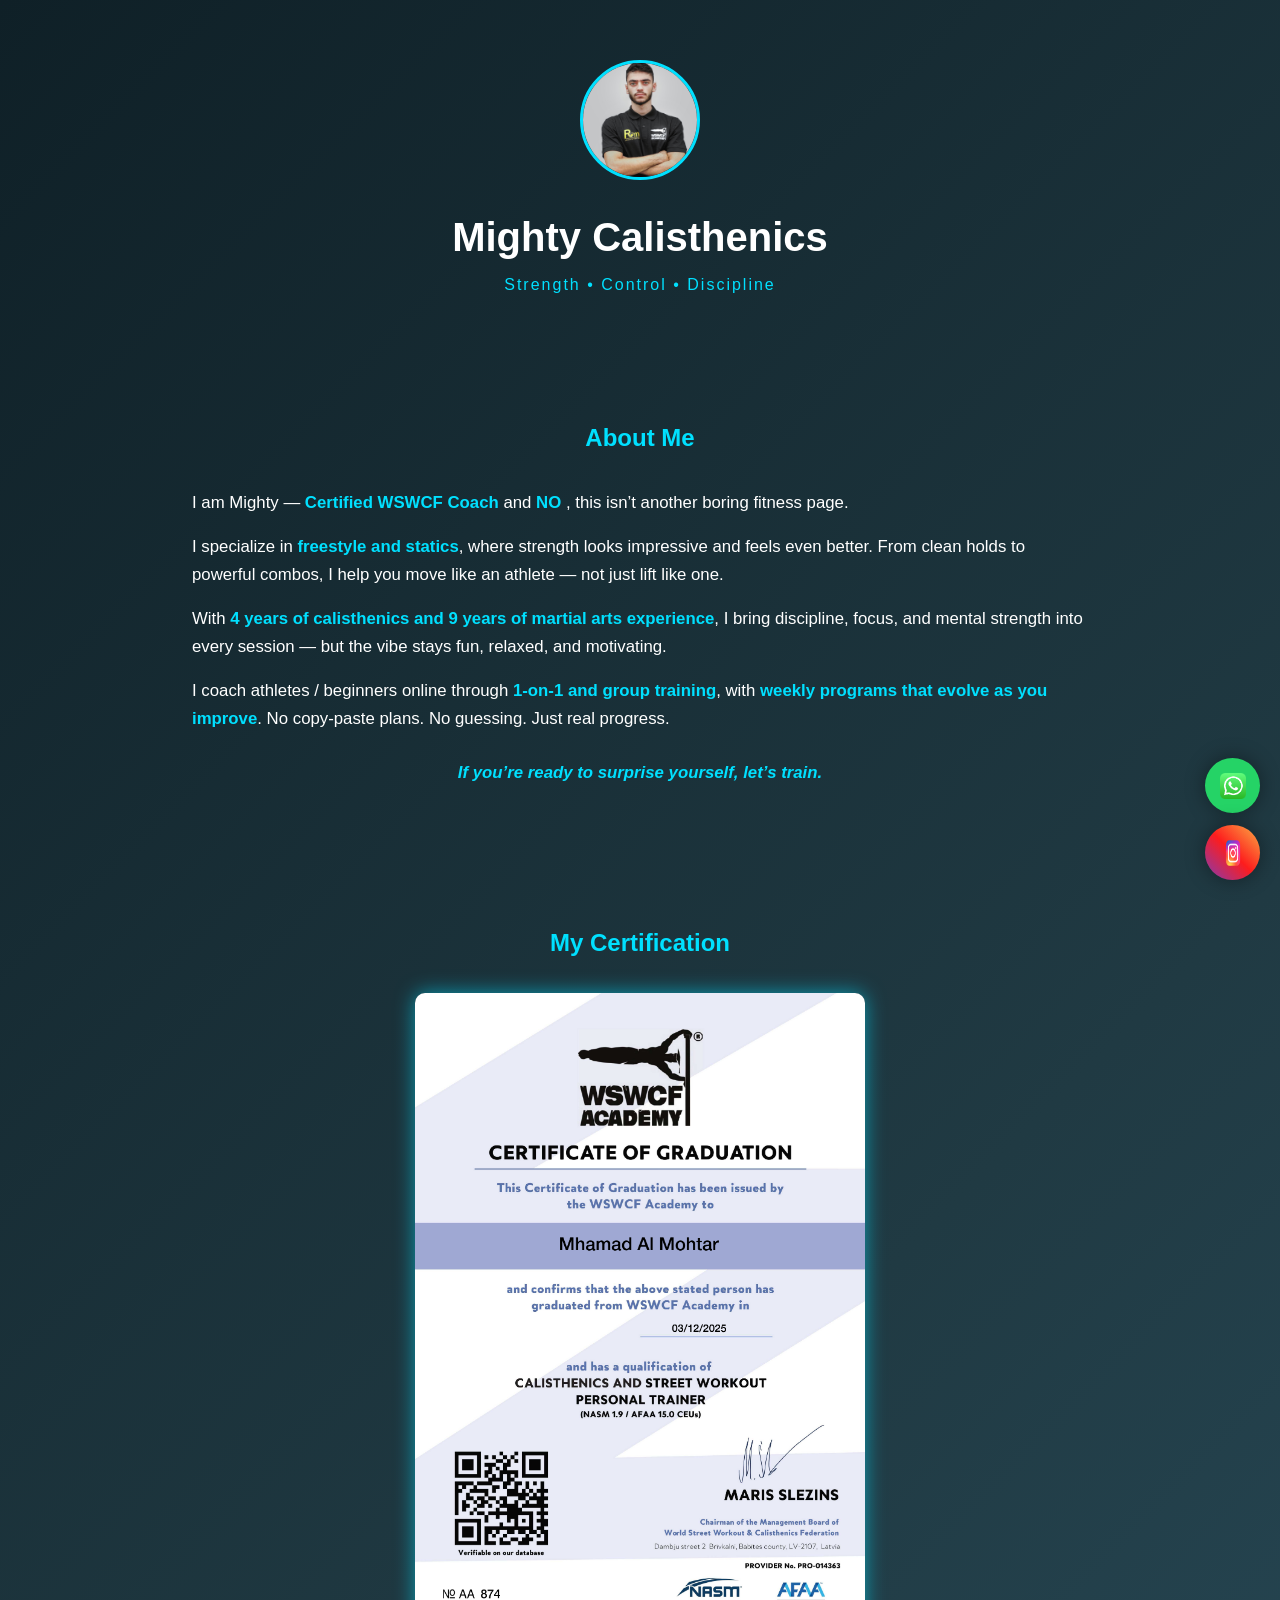
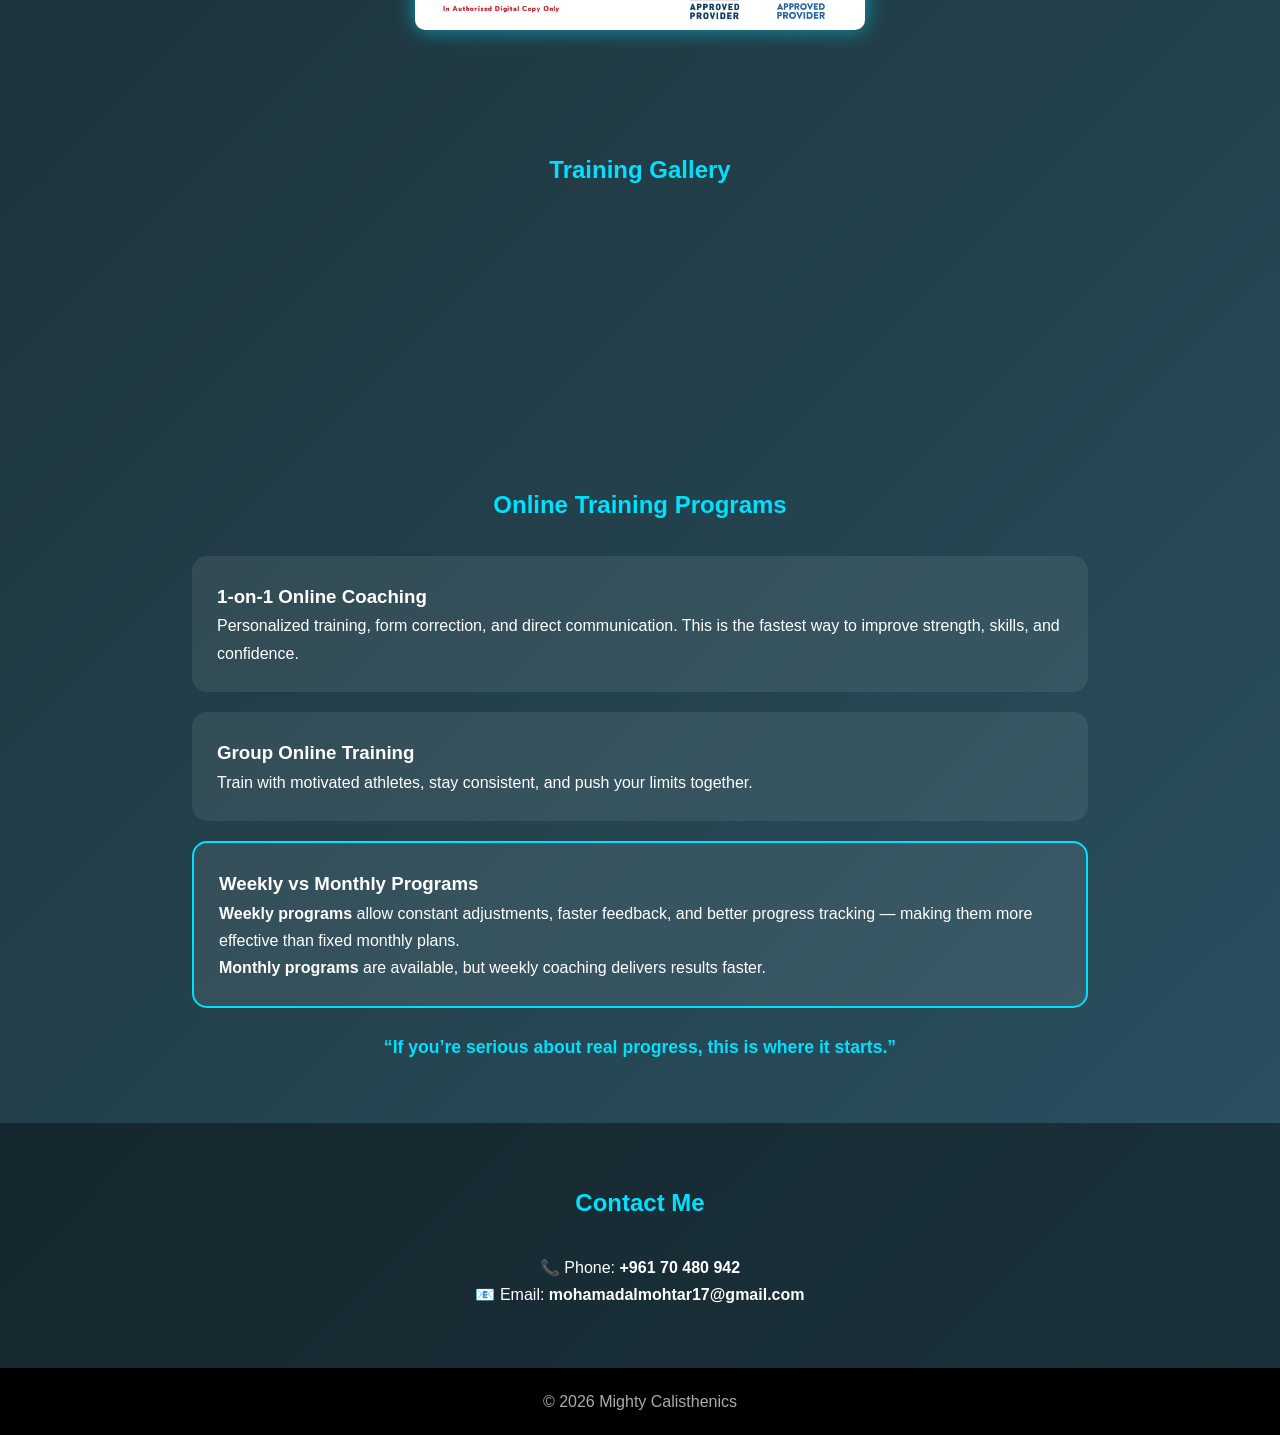
==== index.html @ 6923935c "Add files via upload" ====
<!DOCTYPE html>
<html lang="en">
<head>
    <meta charset="UTF-8">
    <title>Mighty Calisthenics Athlete & Coach</title>
    <link rel="stylesheet" href="style.css">
    <!-- Google Analytics -->
<script async src="https://www.googletagmanager.com/gtag/js?id=G-XXXXXXX"></script>
<script>
  window.dataLayer = window.dataLayer || [];
  function gtag(){dataLayer.push(arguments);}
  gtag('js', new Date());
  gtag('config', 'G-XXXXXXX');
</script>
</head>
<body>
<!-- Floating Social Icons -->
<div class="social-float">
    <a href="https://wa.me/96170480942?text=Hi%20Mighty,%20I%20want%20to%20start%20training%20with%20you"
       target="_blank" class="social-icon whatsapp" aria-label="WhatsApp">
        <img src="Whatsapp-logo.png" alt="WhatsApp">
    </a>

    <a href="https://instagram.com/mighty_calis"
       target="_blank" class="social-icon instagram" aria-label="Instagram">
        <img src="Instagram-logo.png" alt="Instagram">
    </a>
</div>

<header class="hero">
    <img src="WSWCF-Photo.jpeg" alt="Mighty" class="profile-img">
    <h1>Mighty Calisthenics</h1>
    <p>Strength • Control • Discipline</p>
</header>

<section class="about">
    <h2>About Me</h2>
    <p>
        I am Mighty — <strong> Certified WSWCF Coach </strong> and <strong> NO </strong>, this isn’t another boring fitness page.
    </p>

    <p>
        I specialize in <strong>freestyle and statics</strong>, where strength looks impressive
        and feels even better. From clean holds to powerful combos, I help you move like
        an athlete — not just lift like one.
    </p>

    <p>
        With <strong>4 years of calisthenics and 9 years of martial arts experience</strong>, I bring discipline, focus,
        and mental strength into every session — but the vibe stays fun, relaxed,
        and motivating.
    </p>

    <p>
        I coach athletes / beginners online through <strong>1-on-1 and group training</strong>,
        with <strong>weekly programs that evolve as you improve</strong>.
        No copy-paste plans. No guessing. Just real progress.
    </p>

    <p class="quote">
        If you’re ready to surprise yourself, let’s train.
    </p>
</section>


<section class="certificate">
    <h2>My Certification</h2>
    <img src="WSWCF-DIPLOMA.png" alt="WSWCF Certificate">
</section>

<section class="gallery">
    <h2>Training Gallery</h2>
    <div class="gallery-grid">
        <video autoplay loop muted playsinline class="gif-video">
    <source src="Human-Flaggif.mp4" type="video/mp4">
</video>

        <video autoplay loop muted playsinline class="gif-video">
    <source src="Kids-traninggif.mp4" type="video/mp4">
</video>

       <video autoplay loop muted playsinline class="gif-video">
    <source src="Shrimp-540gif.mp4" type="video/mp4">
</video>

    </div>
</section>

<section class="training">
    <h2>Online Training Programs</h2>

    <div class="training-box">
        <h3>1-on-1 Online Coaching</h3>
        <p>
            Personalized training, form correction, and direct communication.
            This is the fastest way to improve strength, skills, and confidence.
        </p>
    </div>

    <div class="training-box">
        <h3>Group Online Training</h3>
        <p>
            Train with motivated athletes, stay consistent, and push your limits together.
        </p>
    </div>

    <div class="training-box highlight">
        <h3>Weekly vs Monthly Programs</h3>
        <p>
            <strong>Weekly programs</strong> allow constant adjustments, faster feedback,
            and better progress tracking — making them more effective than fixed monthly plans.
        </p>
        <p>
           <strong>Monthly programs</strong> are available, but weekly coaching delivers results faster.
        </p>
    </div>

    <p class="cta">
        “If you’re serious about real progress, this is where it starts.”
    </p>
</section>

<section class="contact">
    <h2>Contact Me</h2>
    <p>📞 Phone: <strong>+961 70 480 942</strong></p>
    <p>📧 Email: <strong>mohamadalmohtar17@gmail.com</strong></p>
</section>

<footer>
    <p>© 2026 Mighty Calisthenics</p>
</footer>

</body>
</html>
---- style.css ----
* {
    margin: 0;
    padding: 0;
    box-sizing: border-box;
    font-family: 'Segoe UI', sans-serif;
}

body {
    background: linear-gradient(135deg, #0f2027, #203a43, #2c5364);
    color: white;
    line-height: 1.7;
}

/* HERO */
.hero {
    text-align: center;
    padding: 60px 20px;
    animation: fadeDown 1.2s ease;
}
.main-cta {
    display: inline-block;
    margin-top: 20px;
    padding: 14px 30px;
    background: #00e0ff;
    color: #000;
    font-weight: bold;
    border-radius: 40px;
    text-decoration: none;
    animation: pulse 2s infinite;
}

@keyframes pulse {
    0% { box-shadow: 0 0 0 0 rgba(0,224,255,0.7); }
    70% { box-shadow: 0 0 0 20px rgba(0,224,255,0); }
    100% { box-shadow: 0 0 0 0 rgba(0,224,255,0); }
}

.profile-img {
    width: 120px;
    height: 120px;
    border-radius: 50%;
    border: 3px solid #00e0ff;
    margin-bottom: 15px;
}

.hero h1 {
    font-size: 2.5rem;
}

.hero p {
    color: #00e0ff;
    letter-spacing: 2px;
}
/* Floating Social Icons */
.social-float {
    position: fixed;
    bottom: 20px;
    right: 20px;
    display: flex;
    flex-direction: column;
    gap: 12px;
    z-index: 999;
}

.social-icon {
    width: 55px;
    height: 55px;
    border-radius: 50%;
    display: flex;
    align-items: center;
    justify-content: center;
    box-shadow: 0 0 20px rgba(0,0,0,0.4);
    transition: transform 0.3s ease, box-shadow 0.3s ease;
}

.social-icon img {
    width: 26px;
    height: 26px;
}

.social-icon:hover {
    transform: scale(1.15);
    box-shadow: 0 0 30px rgba(0,0,0,0.6);
}

/* WhatsApp */
.social-icon.whatsapp {
    background: #25D366;
}

/* Instagram */
.social-icon.instagram {
    background: linear-gradient(45deg, #833ab4, #fd1d1d, #fcb045);
}
.social-icon::after {
    content: attr(aria-label);
    position: absolute;
    right: 70px;
    background: black;
    color: white;
    padding: 6px 10px;
    border-radius: 6px;
    font-size: 0.75rem;
    opacity: 0;
    transition: opacity 0.3s ease;
    white-space: nowrap;
}

.social-icon:hover::after {
    opacity: 1;
}

/* SECTIONS */
section {
    padding: 60px 15%;
    animation: fadeUp 1.2s ease;
}

h2 {
    text-align: center;
    margin-bottom: 30px;
    color: #00e0ff;
}

.about p {
    margin-bottom: 15px;
    font-size: 1.05rem;
}

.about strong {
    color: #00e0ff;
}

.about .quote {
    text-align: center;
    font-weight: bold;
    margin-top: 25px;
    color: #00e0ff;
}

/* ABOUT */
.quote {
    margin-top: 20px;
    font-style: italic;
    text-align: center;
    color: #ccc;
}

/* CERTIFICATE */
.certificate img {
    display: block;
    margin: auto;
    max-width: 450px;
    border-radius: 10px;
    box-shadow: 0 0 20px rgba(0,224,255,0.6);
}

/* GALLERY */
.gallery-grid {
    display: grid;
    grid-template-columns: repeat(auto-fit, minmax(220px, 1fr));
    gap: 15px;
}

.gif-video {
    width: 100%;
    border-radius: 12px;
}


.gallery-grid img:hover {
    transform: scale(1.08);
    box-shadow: 0 0 25px rgba(0,224,255,0.7);
}

/* TRAINING */
.training-box {
    background: rgba(255,255,255,0.08);
    padding: 25px;
    border-radius: 15px;
    margin-bottom: 20px;
    transition: transform 0.3s;
}

.training-box:hover {
    transform: translateY(-6px);
}

.highlight {
    border: 2px solid #00e0ff;
}

.cta {
    text-align: center;
    margin-top: 25px;
    font-weight: bold;
    font-size: 1.1rem;
    color: #00e0ff;
}

/* CONTACT */
.contact {
    text-align: center;
    background: rgba(0,0,0,0.4);
}

/* FOOTER */
footer {
    text-align: center;
    padding: 20px;
    background: black;
    color: #aaa;
}

/* ANIMATIONS */
@keyframes fadeUp {
    from {
        opacity: 0;
        transform: translateY(40px);
    }
    to {
        opacity: 1;
        transform: translateY(0);
    }
}

@keyframes fadeDown {
    from {
        opacity: 0;
        transform: translateY(-40px);
    }
    to {
        opacity: 1;
        transform: translateY(0);
    }
}

/* MOBILE */
@media (max-width: 768px) {
    section {
        padding: 40px 8%;
    }
}
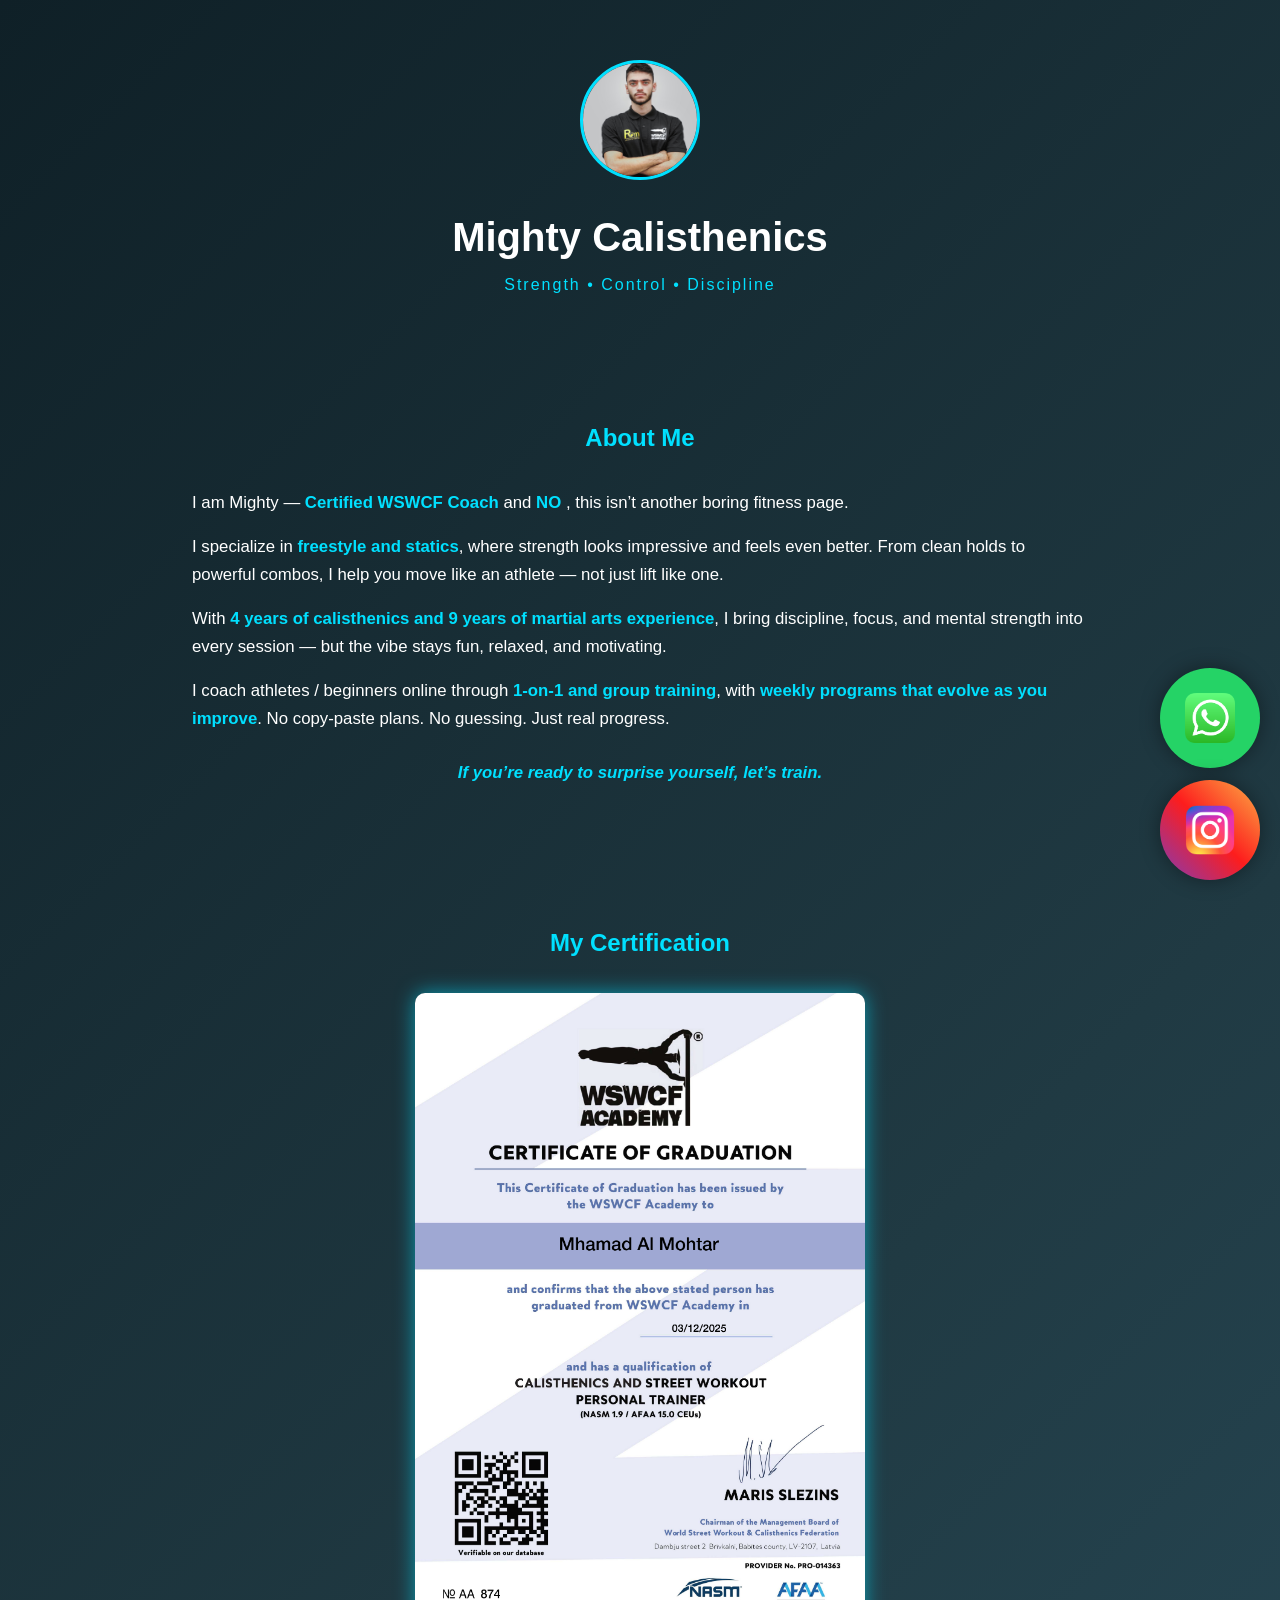
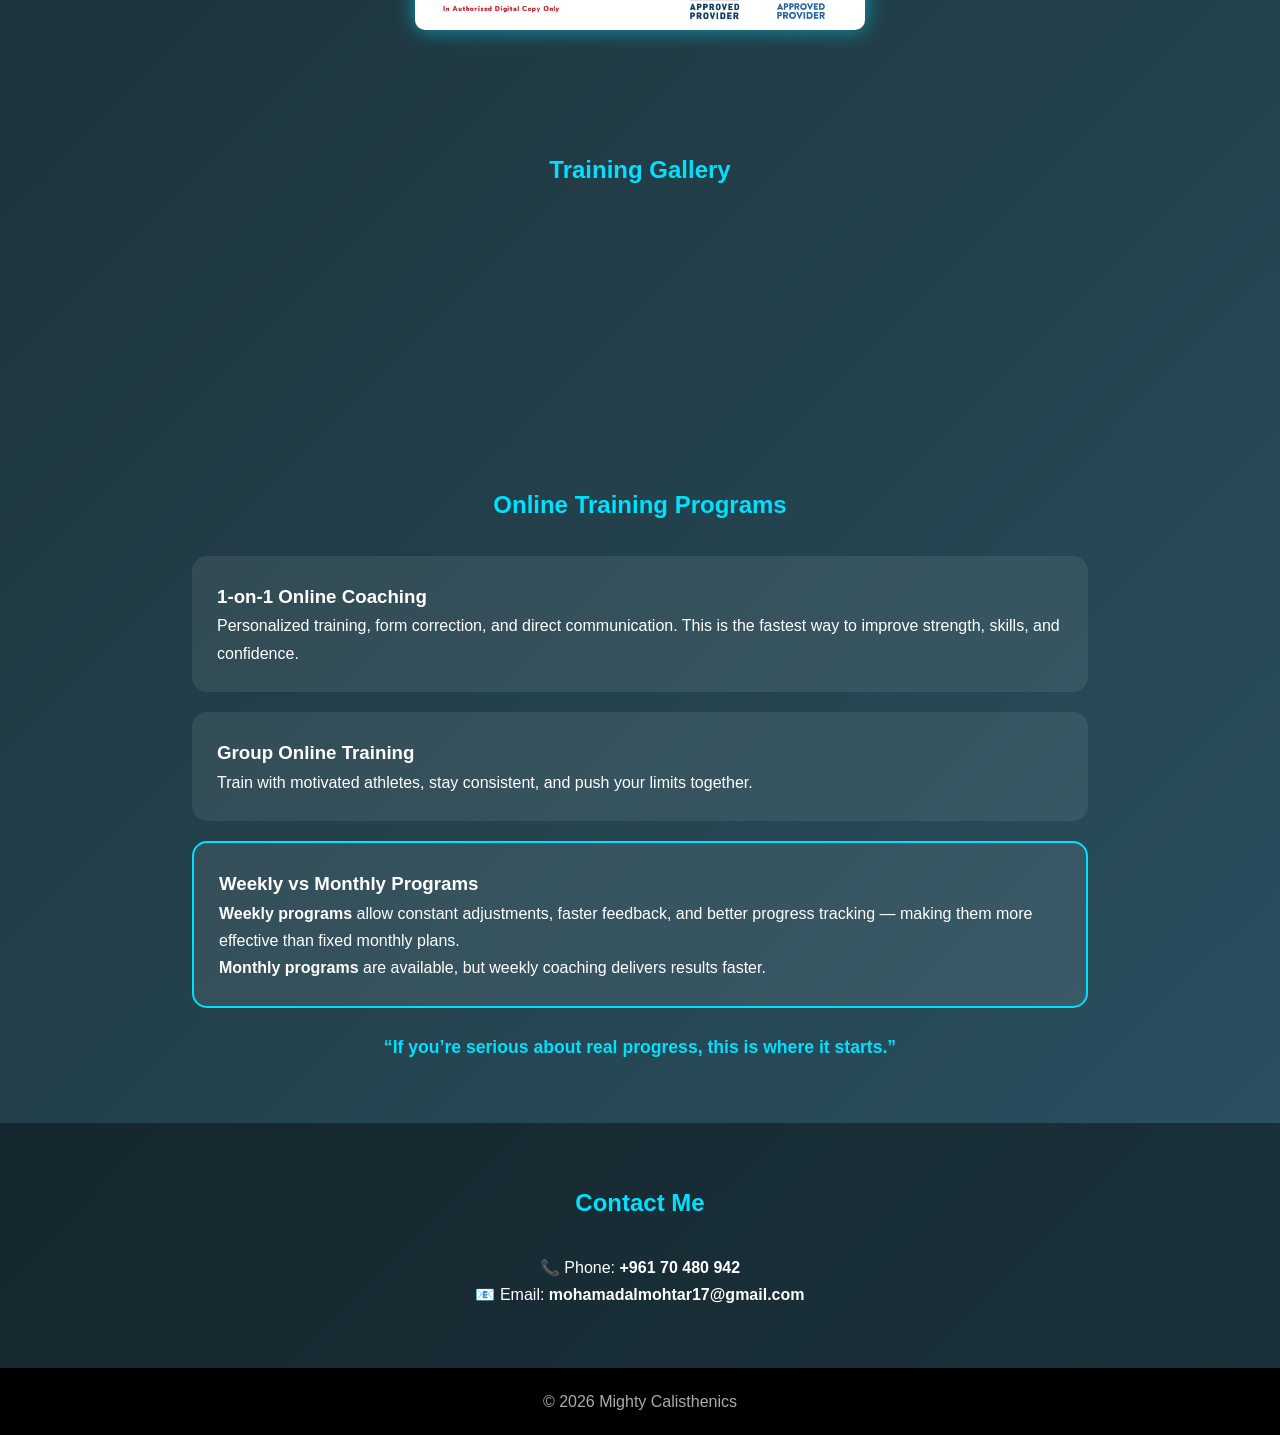
==== commit 67525d9d: "Enhance HTML structure with meta tags Added viewport and description meta tags for better responsive" ====
--- a/index.html
+++ b/index.html
@@ -2,10 +2,12 @@
 <html lang="en">
 <head>
     <meta charset="UTF-8">
+    <meta name="viewport" content="width=device-width, initial-scale=1.0">
+    <meta name="description" content="Mighty Calisthenics - Certified WSWCF Coach specializing in freestyle, statics, and bodyweight training. 1-on-1 and group online coaching programs.">
+    <meta name="theme-color" content="#00e0ff">
     <title>Mighty Calisthenics Athlete & Coach</title>
     <link rel="stylesheet" href="style.css">
-    <!-- Google Analytics -->
-<script async src="https://www.googletagmanager.com/gtag/js?id=G-XXXXXXX"></script>
+   <script async src="https://www.googletagmanager.com/gtag/js?id=G-XXXXXXX"></script>
 <script>
   window.dataLayer = window.dataLayer || [];
   function gtag(){dataLayer.push(arguments);}
@@ -14,8 +16,9 @@
 </script>
 </head>
 <body>
+<main>
 <!-- Floating Social Icons -->
-<div class="social-float">
+<aside class="social-float" aria-label="Social media links">
     <a href="https://wa.me/96170480942?text=Hi%20Mighty,%20I%20want%20to%20start%20training%20with%20you"
        target="_blank" class="social-icon whatsapp" aria-label="WhatsApp">
         <img src="Whatsapp-logo.png" alt="WhatsApp">
@@ -25,10 +28,10 @@
        target="_blank" class="social-icon instagram" aria-label="Instagram">
         <img src="Instagram-logo.png" alt="Instagram">
     </a>
-</div>
+</aside>
 
 <header class="hero">
-    <img src="WSWCF-Photo.jpeg" alt="Mighty" class="profile-img">
+    <img src="WSWCF-Photo.jpeg" alt="Mighty Calisthenics Coach" class="profile-img">
     <h1>Mighty Calisthenics</h1>
     <p>Strength • Control • Discipline</p>
 </header>
@@ -65,22 +68,25 @@
 
 <section class="certificate">
     <h2>My Certification</h2>
-    <img src="WSWCF-DIPLOMA.png" alt="WSWCF Certificate">
+    <img src="WSWCF-DIPLOMA.png" alt="WSWCF Calisthenics Coach Certification Diploma">
 </section>
 
 <section class="gallery">
     <h2>Training Gallery</h2>
     <div class="gallery-grid">
-        <video autoplay loop muted playsinline class="gif-video">
+        <video autoplay loop muted playsinline class="gif-video" title="Human Flag demonstration">
     <source src="Human-Flaggif.mp4" type="video/mp4">
+    Your browser does not support the video tag.
 </video>
 
-        <video autoplay loop muted playsinline class="gif-video">
+        <video autoplay loop muted playsinline class="gif-video" title="Kids training session">
     <source src="Kids-traninggif.mp4" type="video/mp4">
+    Your browser does not support the video tag.
 </video>
 
-       <video autoplay loop muted playsinline class="gif-video">
+        <video autoplay loop muted playsinline class="gif-video" title="Shrimp hold 540 rotation">
     <source src="Shrimp-540gif.mp4" type="video/mp4">
+    Your browser does not support the video tag.
 </video>
 
     </div>
@@ -126,9 +132,10 @@
     <p>📧 Email: <strong>mohamadalmohtar17@gmail.com</strong></p>
 </section>
 
+</main>
 <footer>
     <p>© 2026 Mighty Calisthenics</p>
 </footer>
 
 </body>
-</html>+</html>
--- a/style.css
+++ b/style.css
@@ -63,8 +63,8 @@
 }
 
 .social-icon {
-    width: 55px;
-    height: 55px;
+    width: 100px;
+    height: 100px;
     border-radius: 50%;
     display: flex;
     align-items: center;
@@ -74,8 +74,8 @@
 }
 
 .social-icon img {
-    width: 26px;
-    height: 26px;
+    width: auto;
+    height: 50px;
 }
 
 .social-icon:hover {
@@ -240,4 +240,5 @@
     section {
         padding: 40px 8%;
     }
-}+
+}
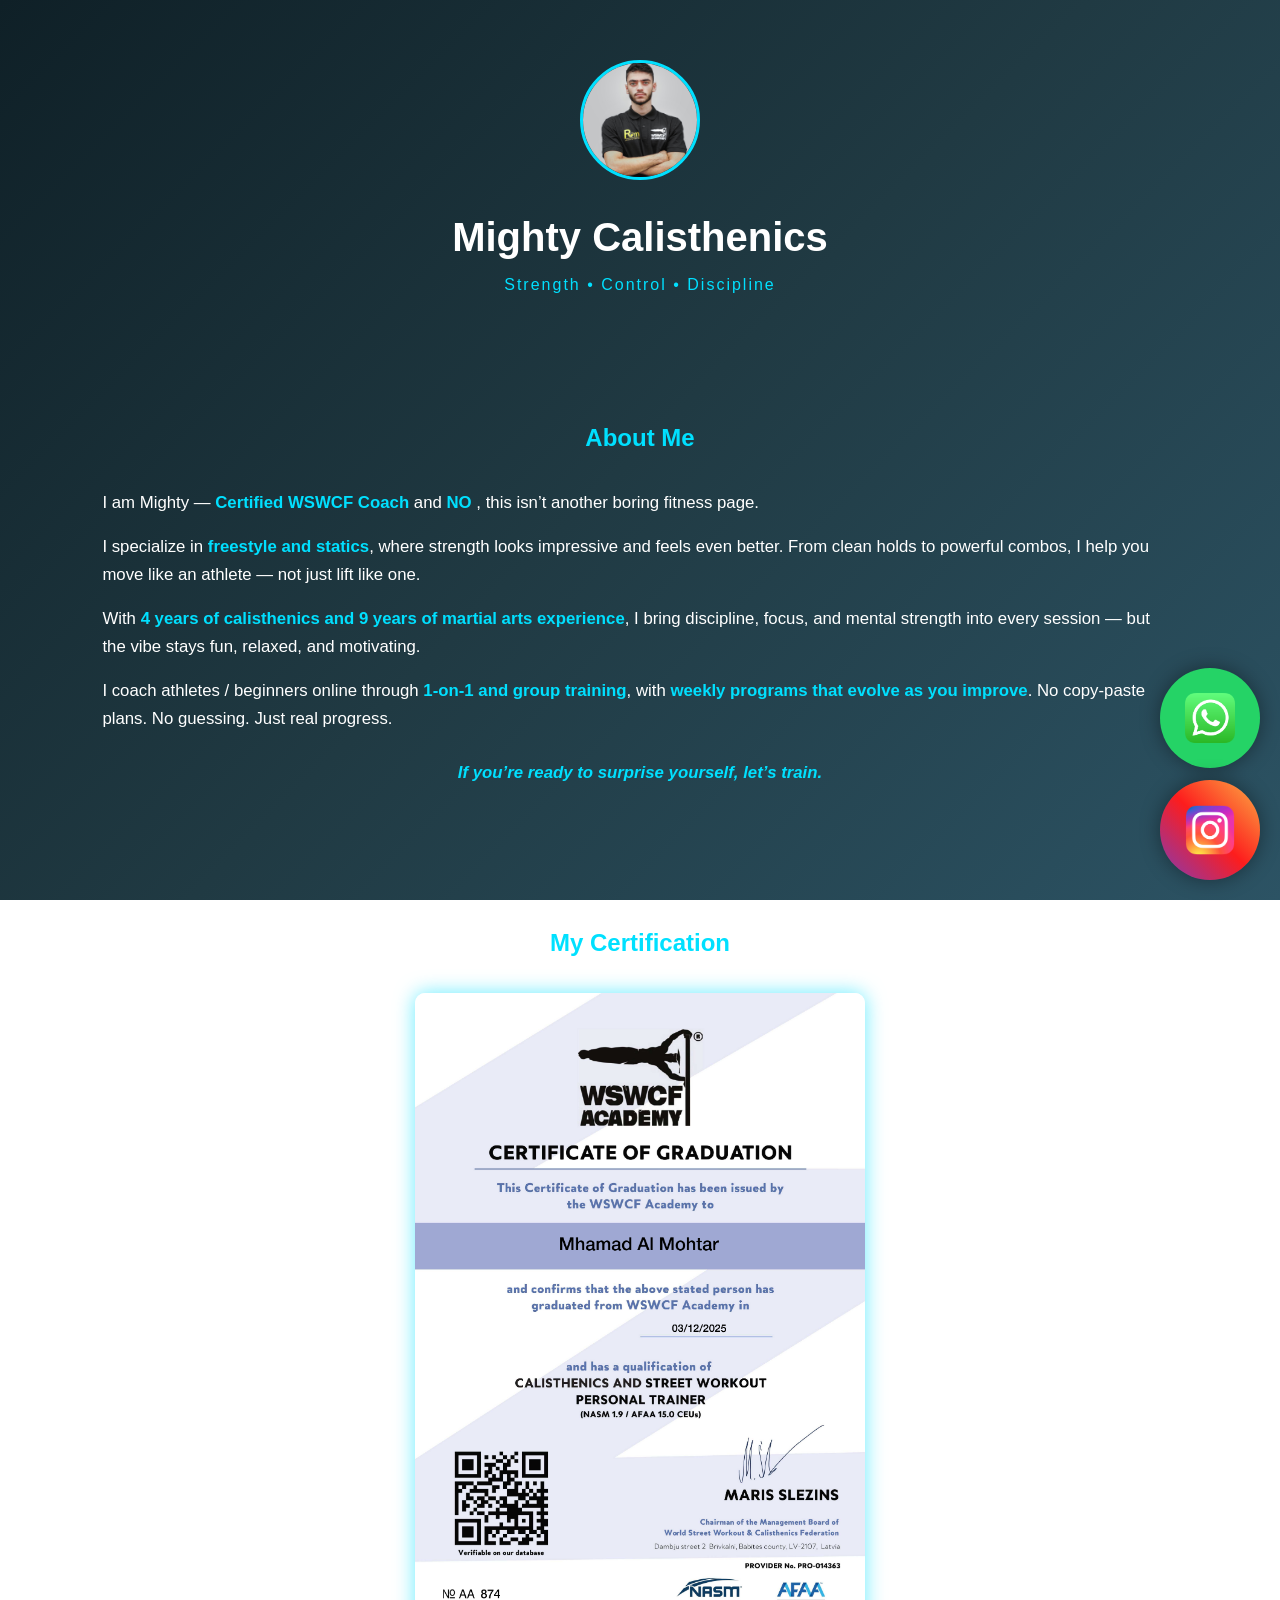
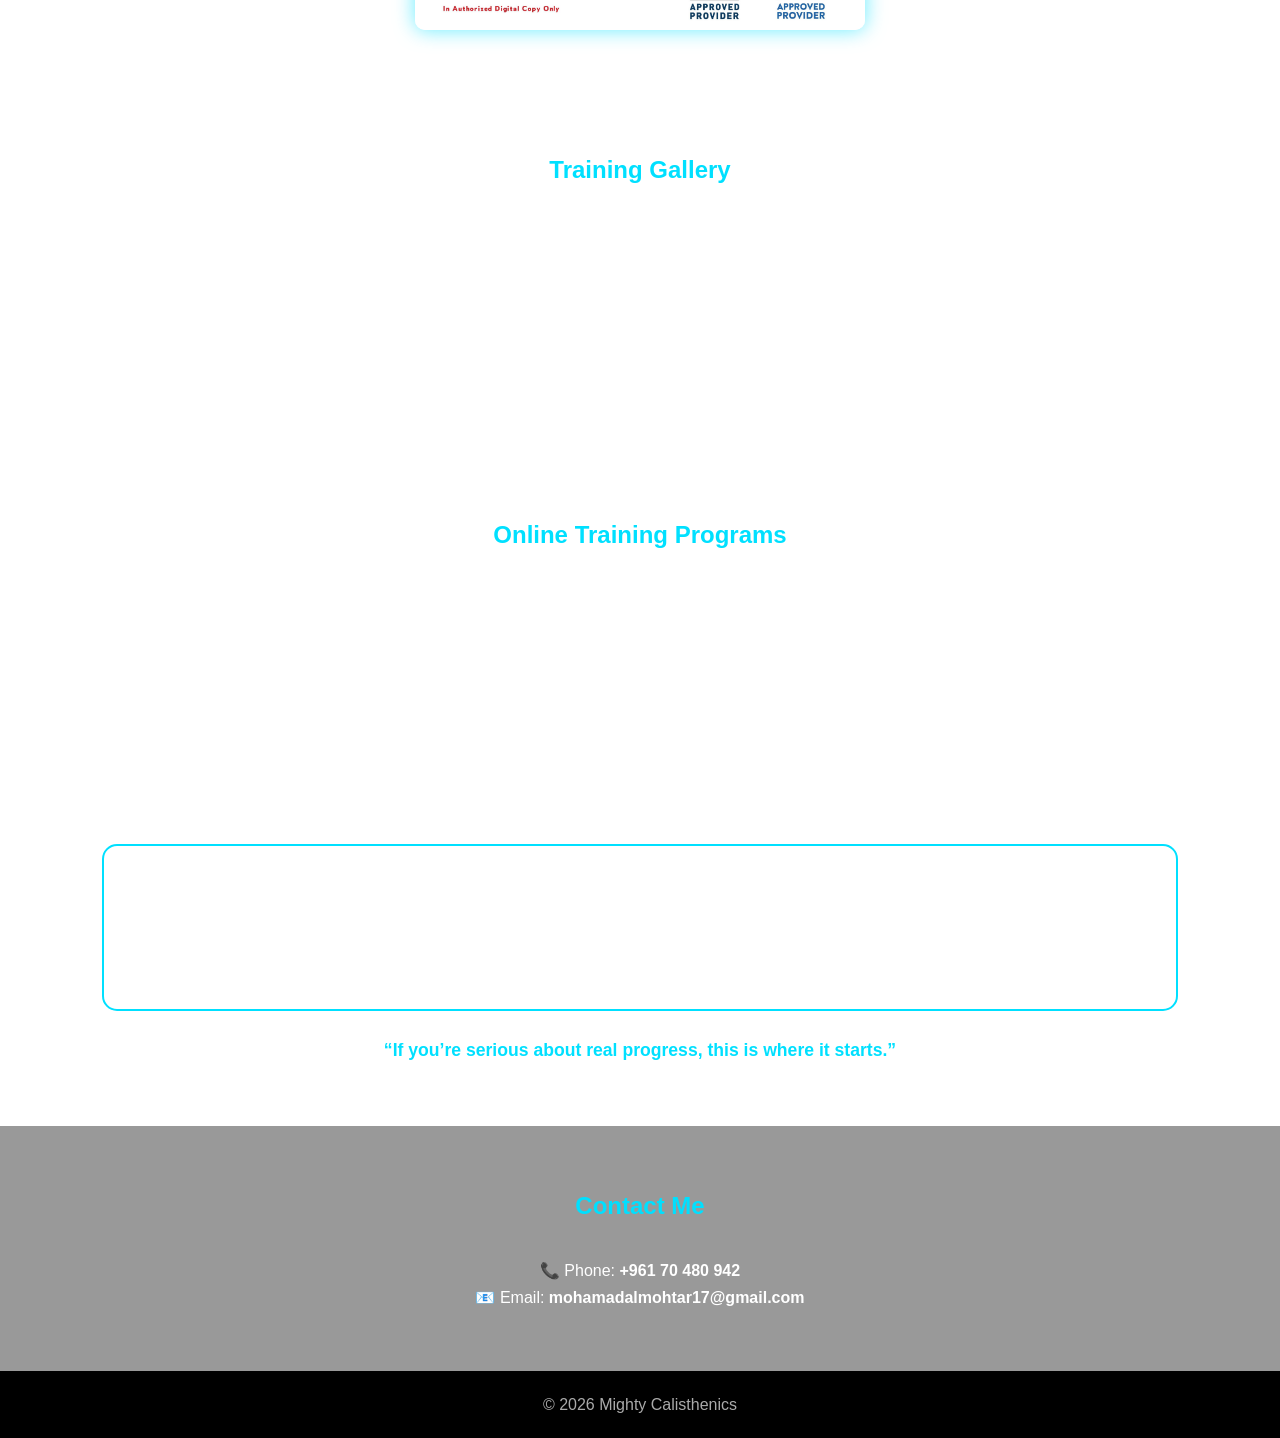
==== commit 82a368a8: "Enhance SEO with structured data and script updates Added structured data for better SEO and updated" ====
--- a/index.html
+++ b/index.html
@@ -7,13 +7,26 @@
     <meta name="theme-color" content="#00e0ff">
     <title>Mighty Calisthenics Athlete & Coach</title>
     <link rel="stylesheet" href="style.css">
-   <script async src="https://www.googletagmanager.com/gtag/js?id=G-XXXXXXX"></script>
-<script>
-  window.dataLayer = window.dataLayer || [];
-  function gtag(){dataLayer.push(arguments);}
-  gtag('js', new Date());
-  gtag('config', 'G-XXXXXXX');
-</script>
+    <script type="application/ld+json">
+    {
+      "@context": "https://schema.org",
+      "@type": "Gym",
+      "name": "Mighty Calisthenics",
+      "description": "Certified WSWCF Calisthenics Coach",
+      "telephone": "+961 70 480 942",
+      "email": "mohamadalmohtar17@gmail.com",
+      "sameAs": [
+        "https://instagram.com/mighty_calis"
+      ]
+    }
+    </script>
+    <script async src="https://www.googletagmanager.com/gtag/js?id=G-XXXXXXX"></script>
+  <script>
+    window.dataLayer = window.dataLayer || [];
+    function gtag(){dataLayer.push(arguments);}
+    gtag('js', new Date());
+    gtag('config', 'G-XXXXXXX');
+  </script>
 </head>
 <body>
 <main>
--- a/style.css
+++ b/style.css
@@ -2,13 +2,19 @@
     margin: 0;
     padding: 0;
     box-sizing: border-box;
-    font-family: 'Segoe UI', sans-serif;
+    font-family: 'Segoe UI', -apple-system, BlinkMacSystemFont, sans-serif;
+}
+
+html {
+    scroll-behavior: smooth;
 }
 
 body {
     background: linear-gradient(135deg, #0f2027, #203a43, #2c5364);
+    background-attachment: fixed;
     color: white;
     line-height: 1.7;
+    min-height: 100vh;
 }
 
 /* HERO */
@@ -27,6 +33,16 @@
     border-radius: 40px;
     text-decoration: none;
     animation: pulse 2s infinite;
+    cursor: pointer;
+    border: none;
+    transition: all 0.3s ease;
+}
+
+.main-cta:hover,
+.main-cta:focus {
+    transform: scale(1.05);
+    outline: 2px solid rgba(0,224,255,0.5);
+    outline-offset: 2px;
 }
 
 @keyframes pulse {
@@ -112,7 +128,7 @@
 
 /* SECTIONS */
 section {
-    padding: 60px 15%;
+    padding: 60px clamp(20px, 8vw, 15%);
     animation: fadeUp 1.2s ease;
 }
 
@@ -238,7 +254,36 @@
 /* MOBILE */
 @media (max-width: 768px) {
     section {
-        padding: 40px 8%;
-    }
-
-}
+        padding: 40px 5%;
+    }
+
+    .hero h1 {
+        font-size: 2rem;
+    }
+
+    .profile-img {
+        width: 100px;
+        height: 100px;
+    }
+
+    .social-float {
+        bottom: 10px;
+        right: 10px;
+    }
+
+    .social-icon {
+        width: 70px;
+        height: 70px;
+    }
+
+    .social-icon img {
+        height: 35px;
+    }
+}
+
+/* TABLET */
+@media (max-width: 1024px) {
+    .certificate img {
+        max-width: 350px;
+    }
+}
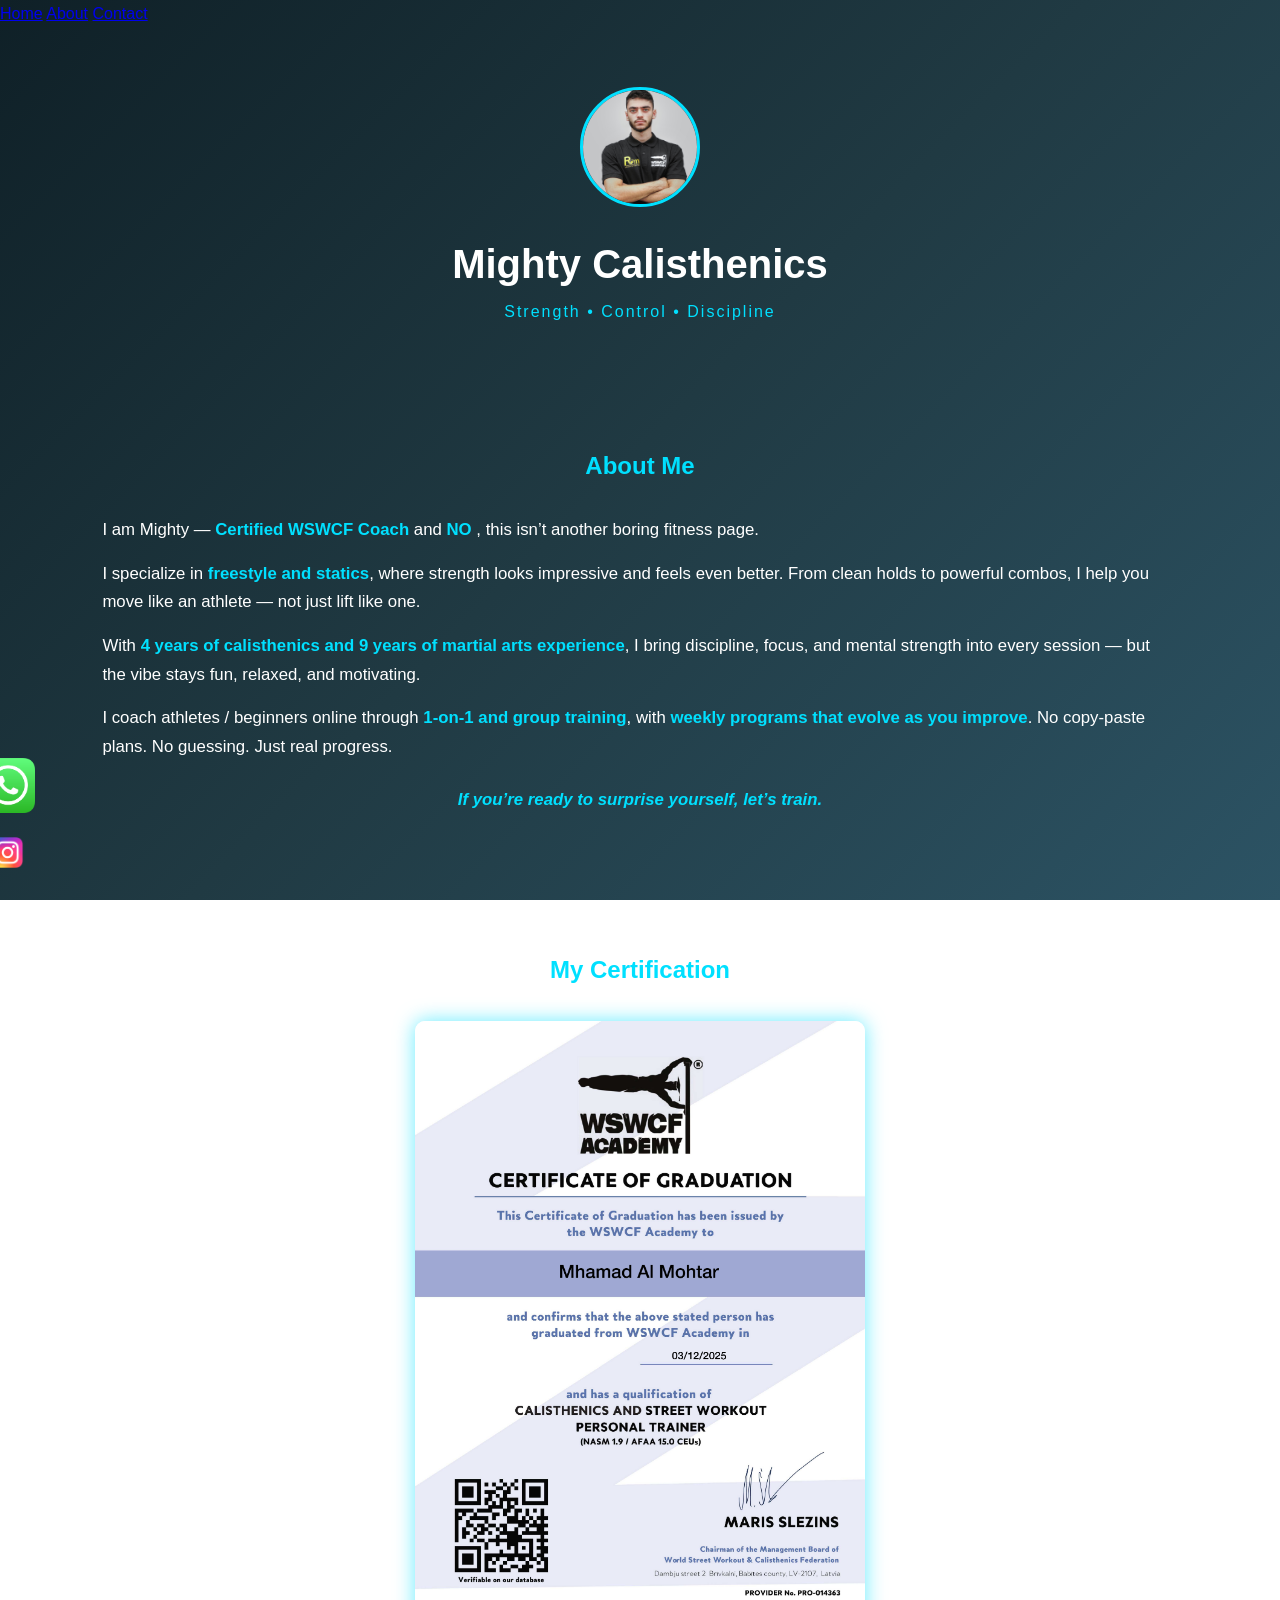
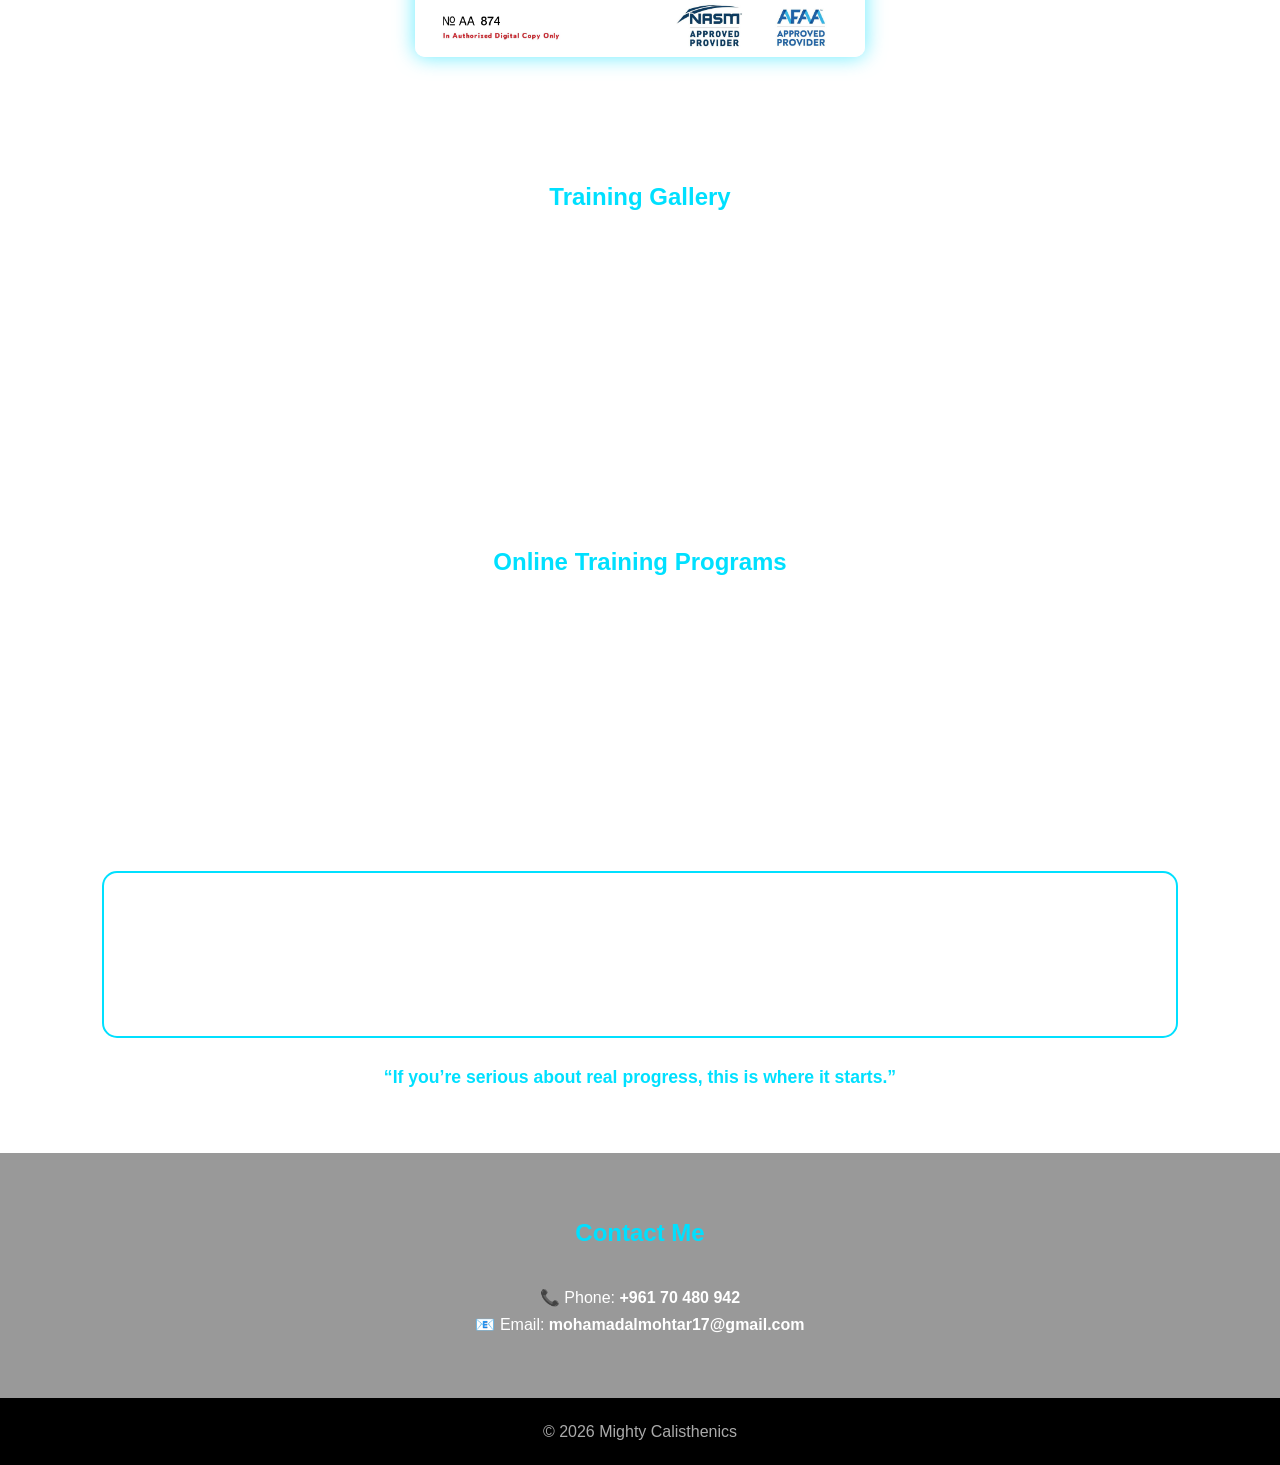
==== commit 95b58688: "Fix HTML encoding issues in index.html" ====
--- a/index.html
+++ b/index.html
@@ -7,19 +7,7 @@
     <meta name="theme-color" content="#00e0ff">
     <title>Mighty Calisthenics Athlete & Coach</title>
     <link rel="stylesheet" href="style.css">
-    <script type="application/ld+json">
-    {
-      "@context": "https://schema.org",
-      "@type": "Gym",
-      "name": "Mighty Calisthenics",
-      "description": "Certified WSWCF Calisthenics Coach",
-      "telephone": "+961 70 480 942",
-      "email": "mohamadalmohtar17@gmail.com",
-      "sameAs": [
-        "https://instagram.com/mighty_calis"
-      ]
-    }
-    </script>
+   
     <script async src="https://www.googletagmanager.com/gtag/js?id=G-XXXXXXX"></script>
   <script>
     window.dataLayer = window.dataLayer || [];
@@ -29,8 +17,12 @@
   </script>
 </head>
 <body>
+    <nav class="navbar">
+  <a href="index.html">Home</a>
+  <a href="about.html" class="active">About</a>
+  <a href="contact.html">Contact</a>
+</nav>
 <main>
-<!-- Floating Social Icons -->
 <aside class="social-float" aria-label="Social media links">
     <a href="https://wa.me/96170480942?text=Hi%20Mighty,%20I%20want%20to%20start%20training%20with%20you"
        target="_blank" class="social-icon whatsapp" aria-label="WhatsApp">
--- a/style.css
+++ b/style.css
@@ -1,6 +1,7 @@
 * {
     margin: 0;
     padding: 0;
+    width: 100%;
     box-sizing: border-box;
     font-family: 'Segoe UI', -apple-system, BlinkMacSystemFont, sans-serif;
 }
@@ -79,34 +80,28 @@
 }
 
 .social-icon {
-    width: 100px;
-    height: 100px;
+    width: 55px;
+    height: 55px;
     border-radius: 50%;
     display: flex;
     align-items: center;
     justify-content: center;
-    box-shadow: 0 0 20px rgba(0,0,0,0.4);
     transition: transform 0.3s ease, box-shadow 0.3s ease;
-}
-
-.social-icon img {
-    width: auto;
-    height: 50px;
 }
 
 .social-icon:hover {
     transform: scale(1.15);
-    box-shadow: 0 0 30px rgba(0,0,0,0.6);
+    box-shadow: 0 0 30px rgb(2, 248, 215);
 }
 
 /* WhatsApp */
 .social-icon.whatsapp {
-    background: #25D366;
+    background: transparent;
 }
 
 /* Instagram */
 .social-icon.instagram {
-    background: linear-gradient(45deg, #833ab4, #fd1d1d, #fcb045);
+    background: transparent;
 }
 .social-icon::after {
     content: attr(aria-label);
@@ -183,7 +178,6 @@
     border-radius: 12px;
 }
 
-
 .gallery-grid img:hover {
     transform: scale(1.08);
     box-shadow: 0 0 25px rgba(0,224,255,0.7);
@@ -252,9 +246,14 @@
 }
 
 /* MOBILE */
-@media (max-width: 768px) {
-    section {
-        padding: 40px 5%;
+@media (max-width: 480px) {
+    .gallery-grid {
+        grid-template-columns: 1fr;
+    }
+
+    .social-icon {
+        width: 55px;
+        height: 55px;
     }
 
     .hero h1 {
@@ -270,20 +269,22 @@
         bottom: 10px;
         right: 10px;
     }
-
-    .social-icon {
-        width: 70px;
-        height: 70px;
-    }
-
-    .social-icon img {
-        height: 35px;
-    }
 }
 
 /* TABLET */
-@media (max-width: 1024px) {
+@media (min-width: 481px) and (max-width: 1023px) {
+    .gallery-grid {
+        grid-template-columns: repeat(2, 1fr);
+    }
+
     .certificate img {
         max-width: 350px;
     }
 }
+
+/* DESKTOP */
+@media (min-width: 1024px) {
+    .gallery-grid {
+        grid-template-columns: repeat(3, 1fr);
+    }
+}
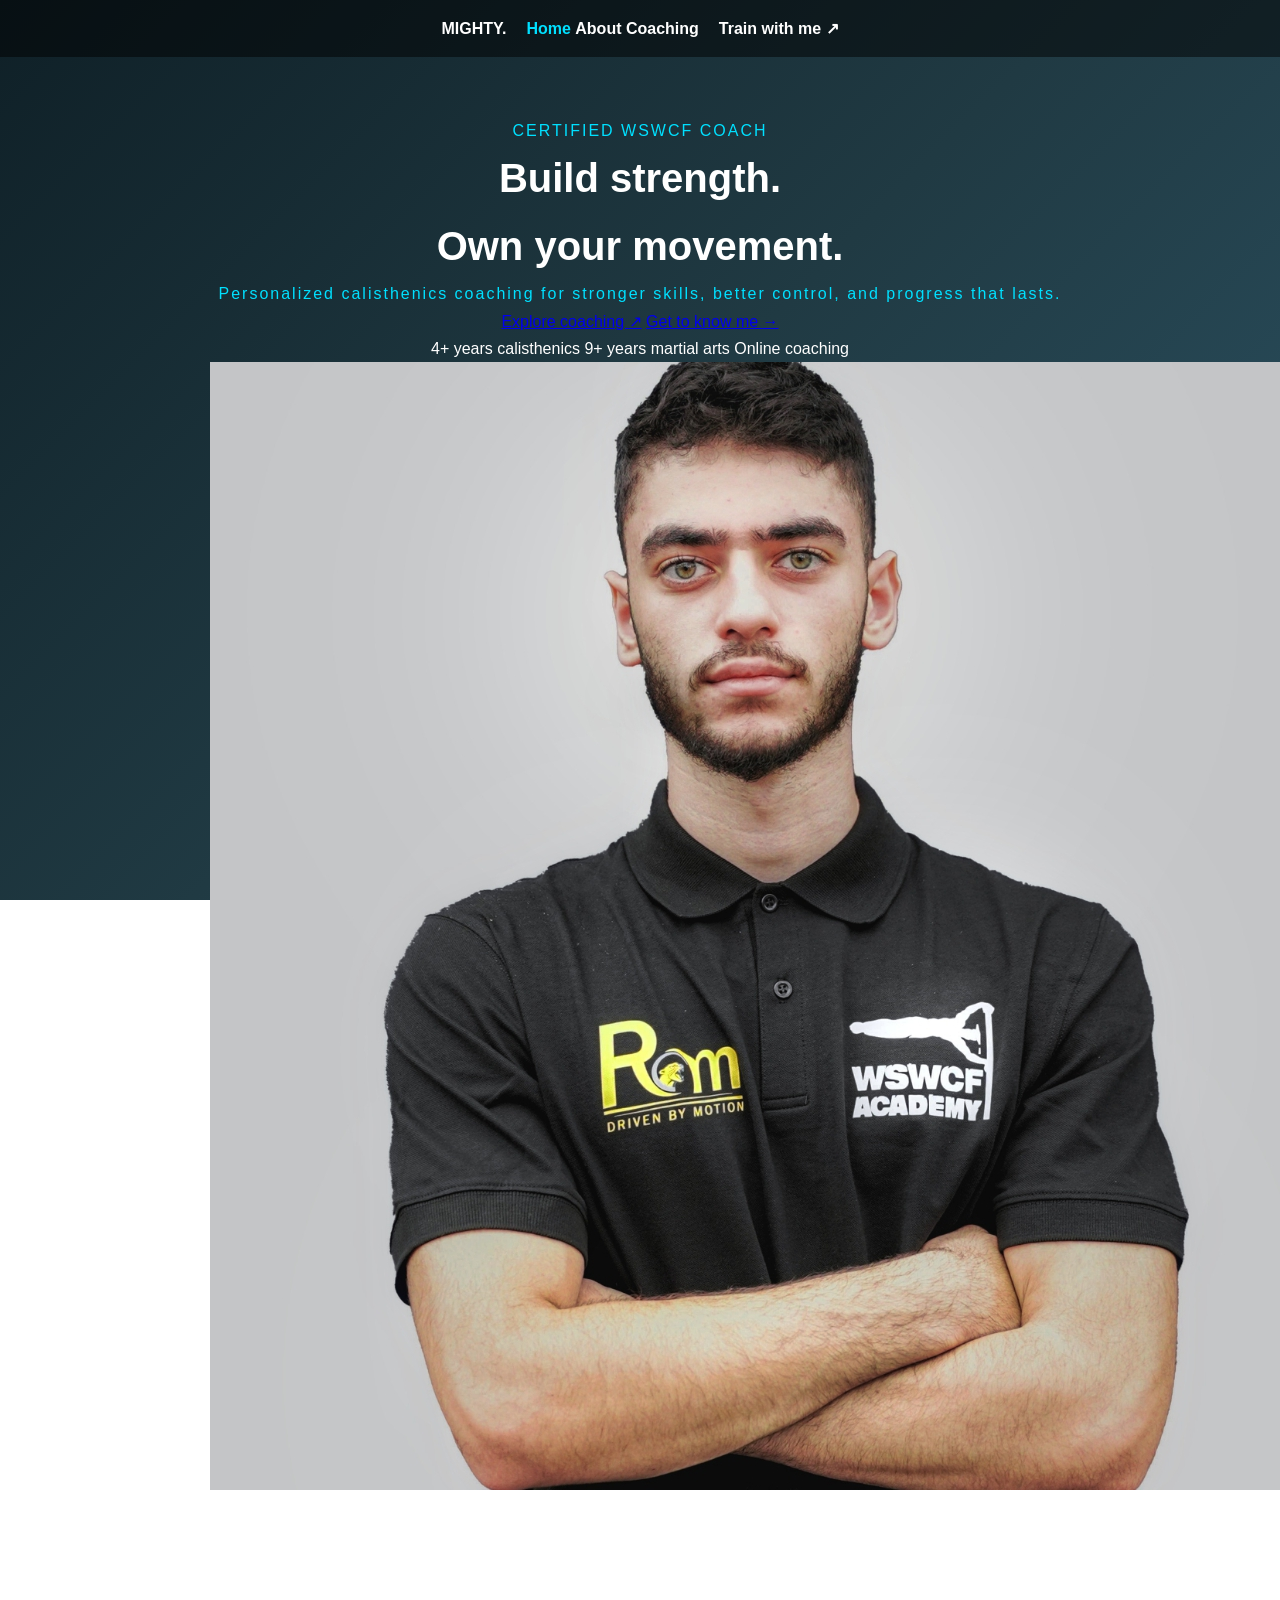
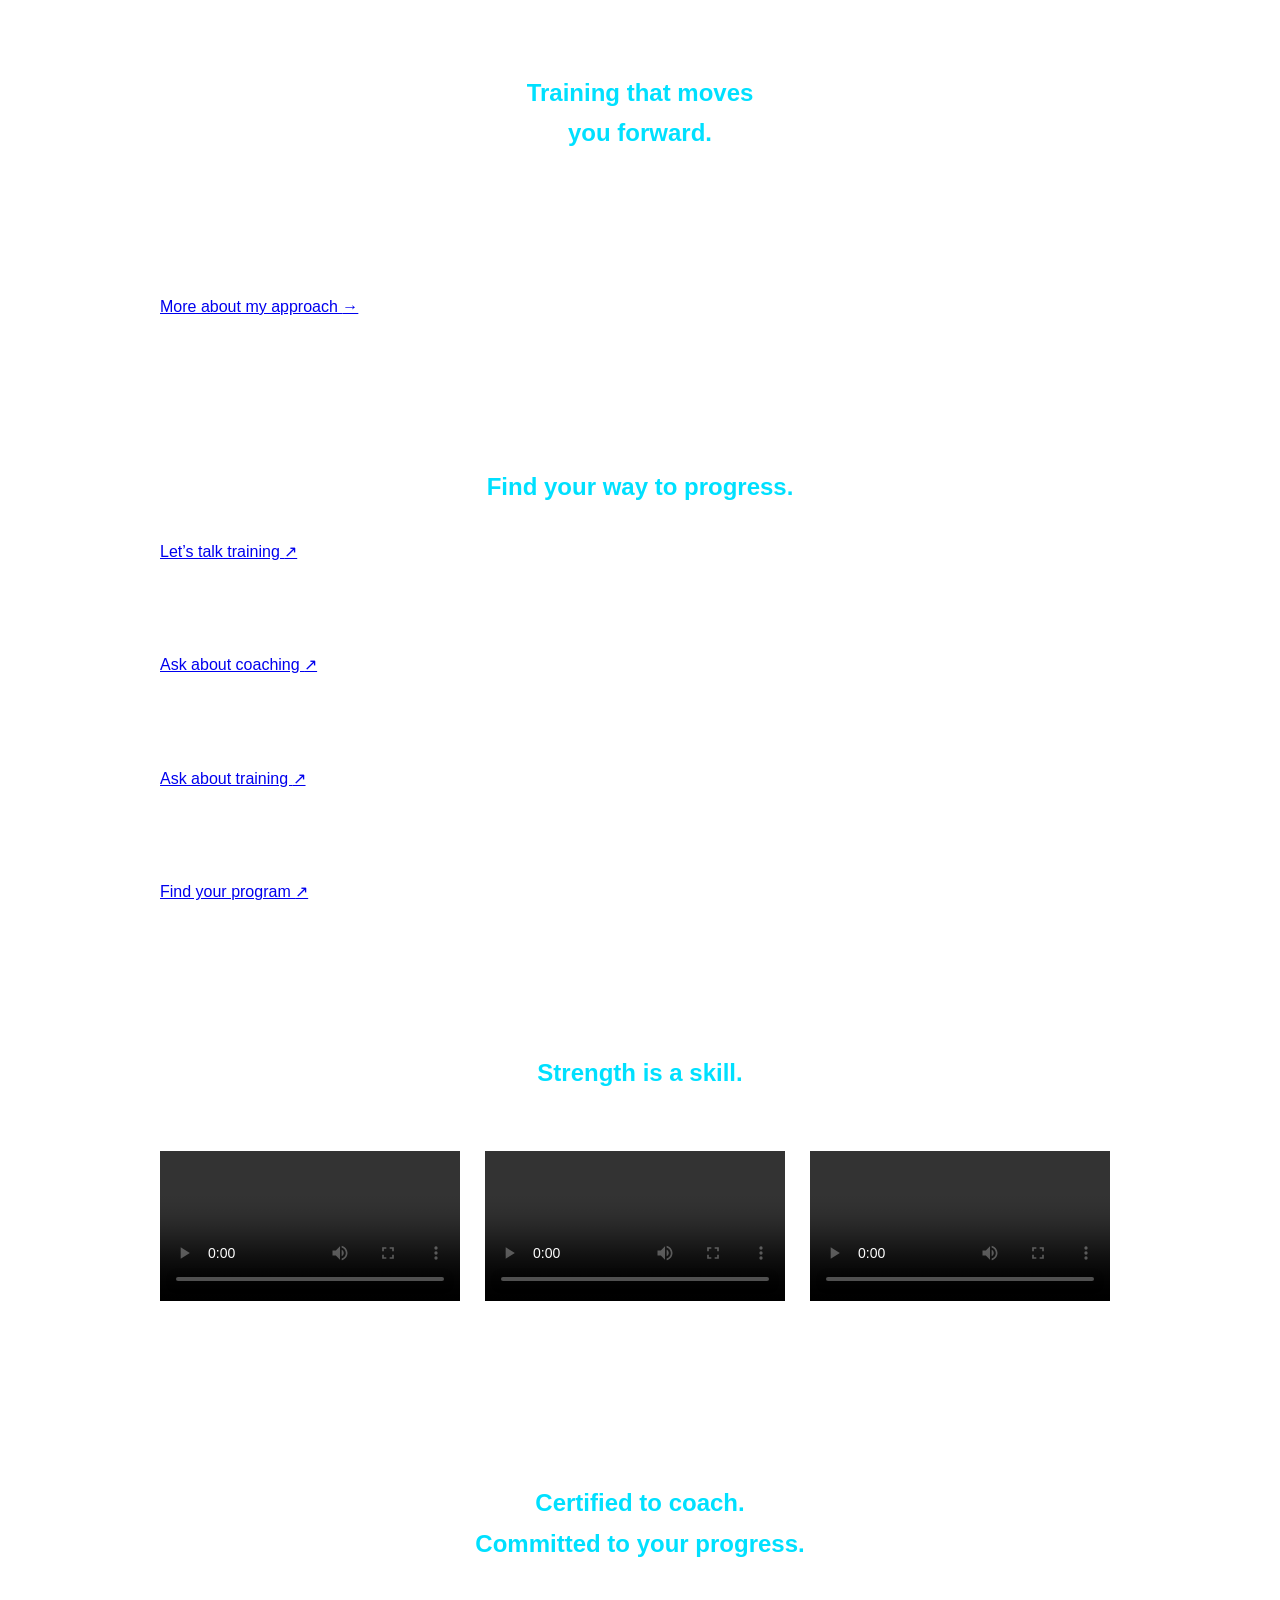
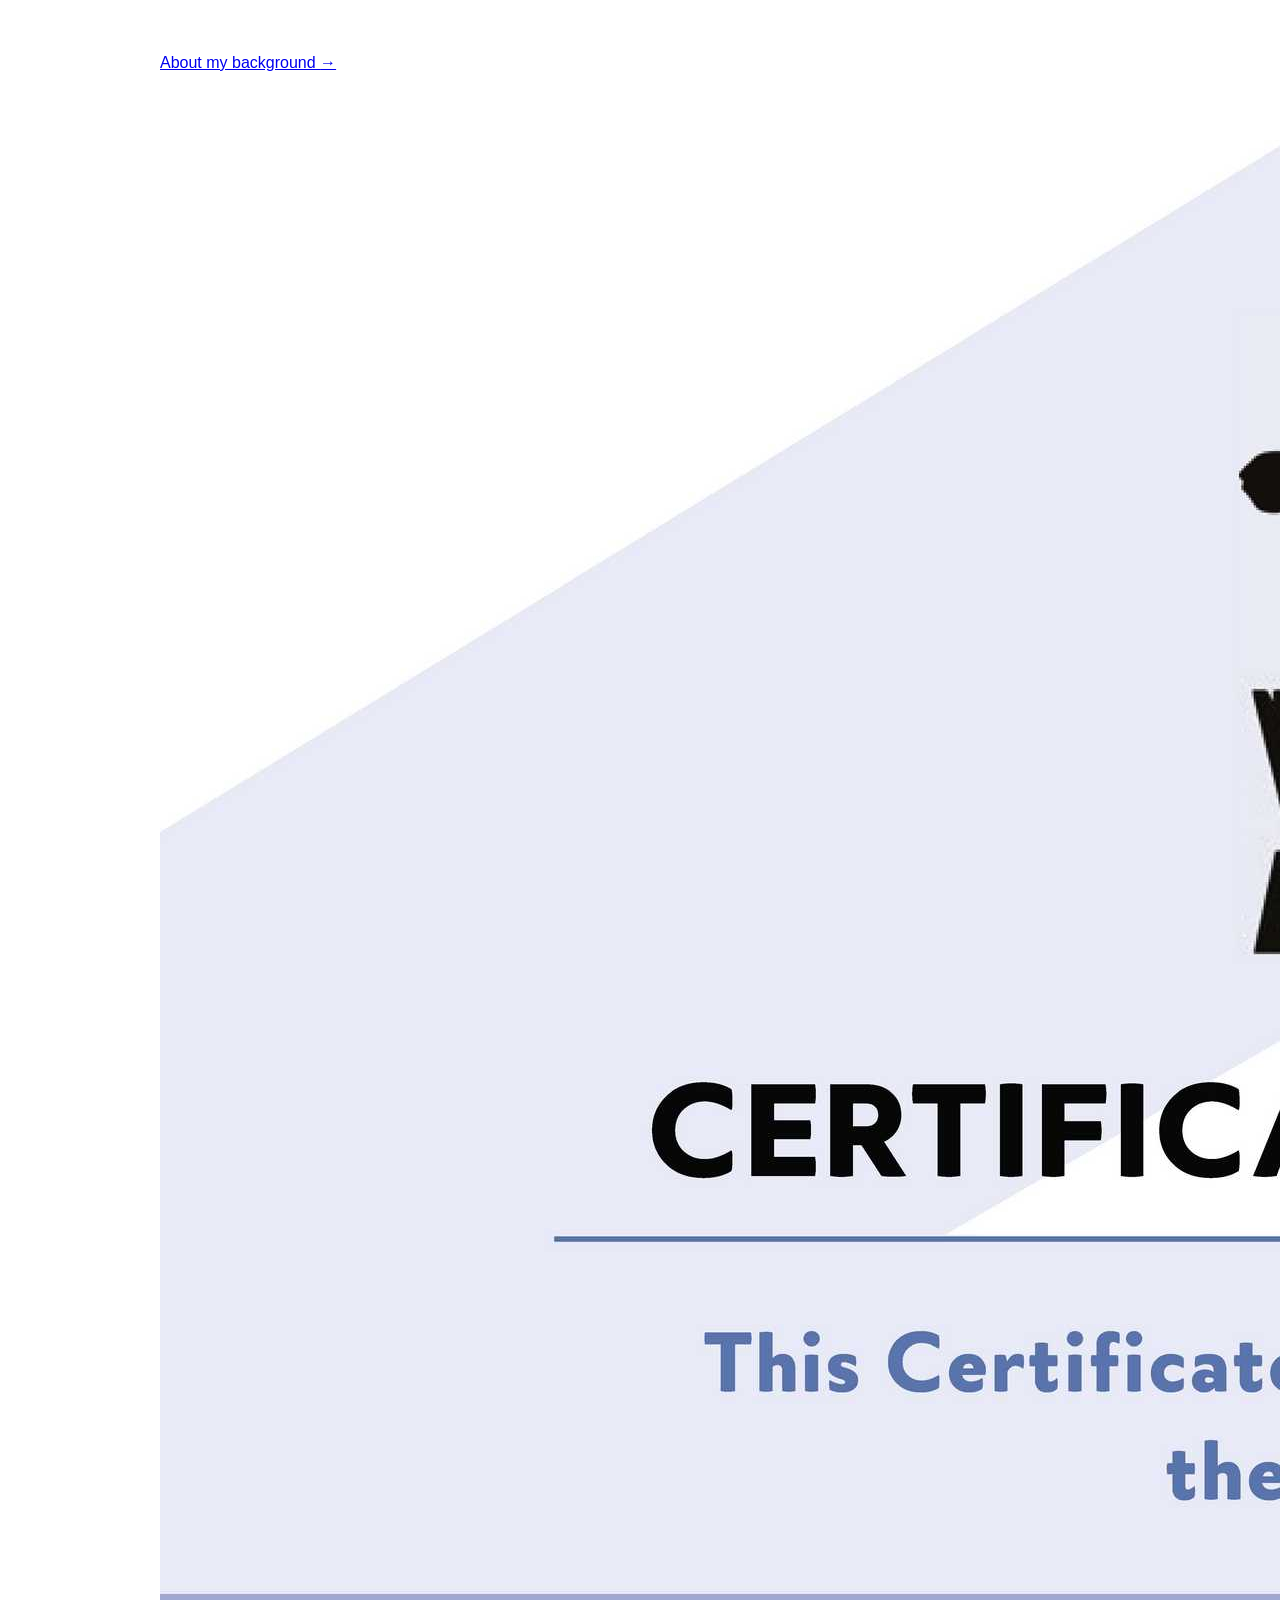
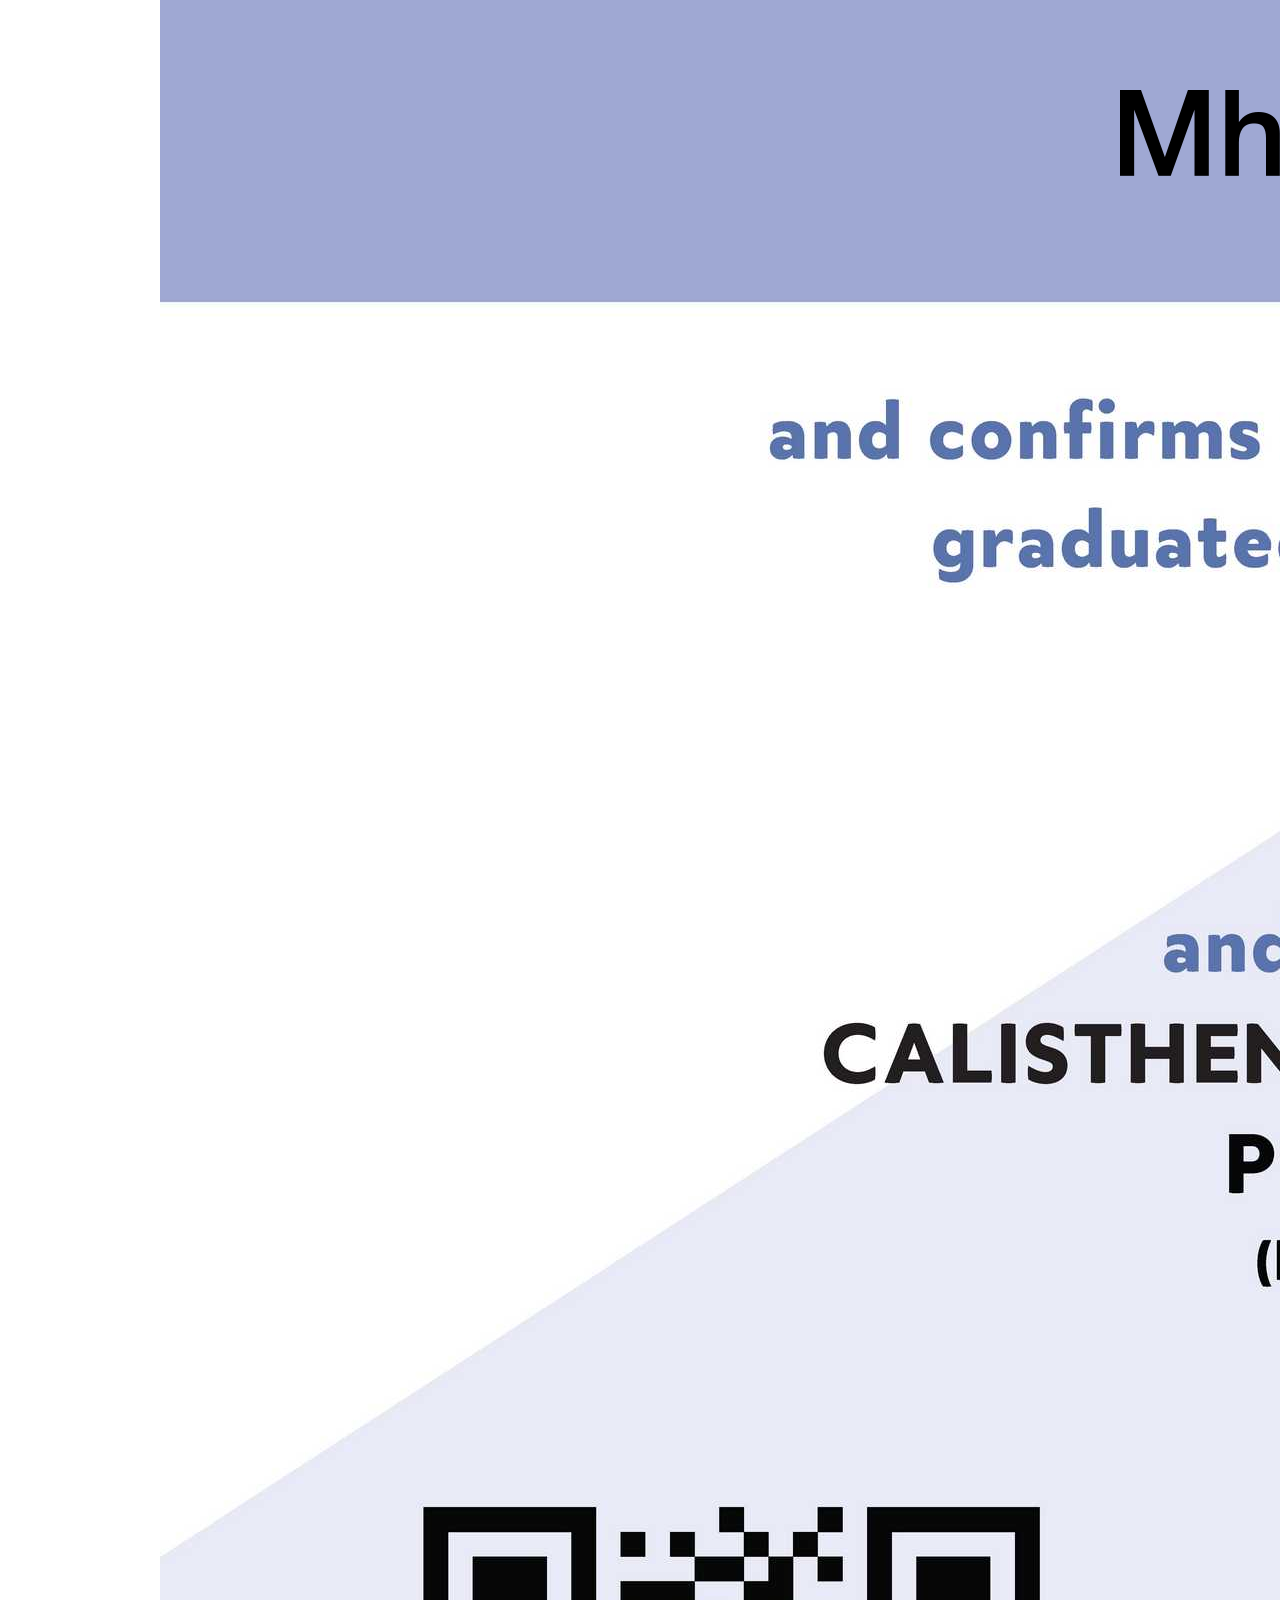
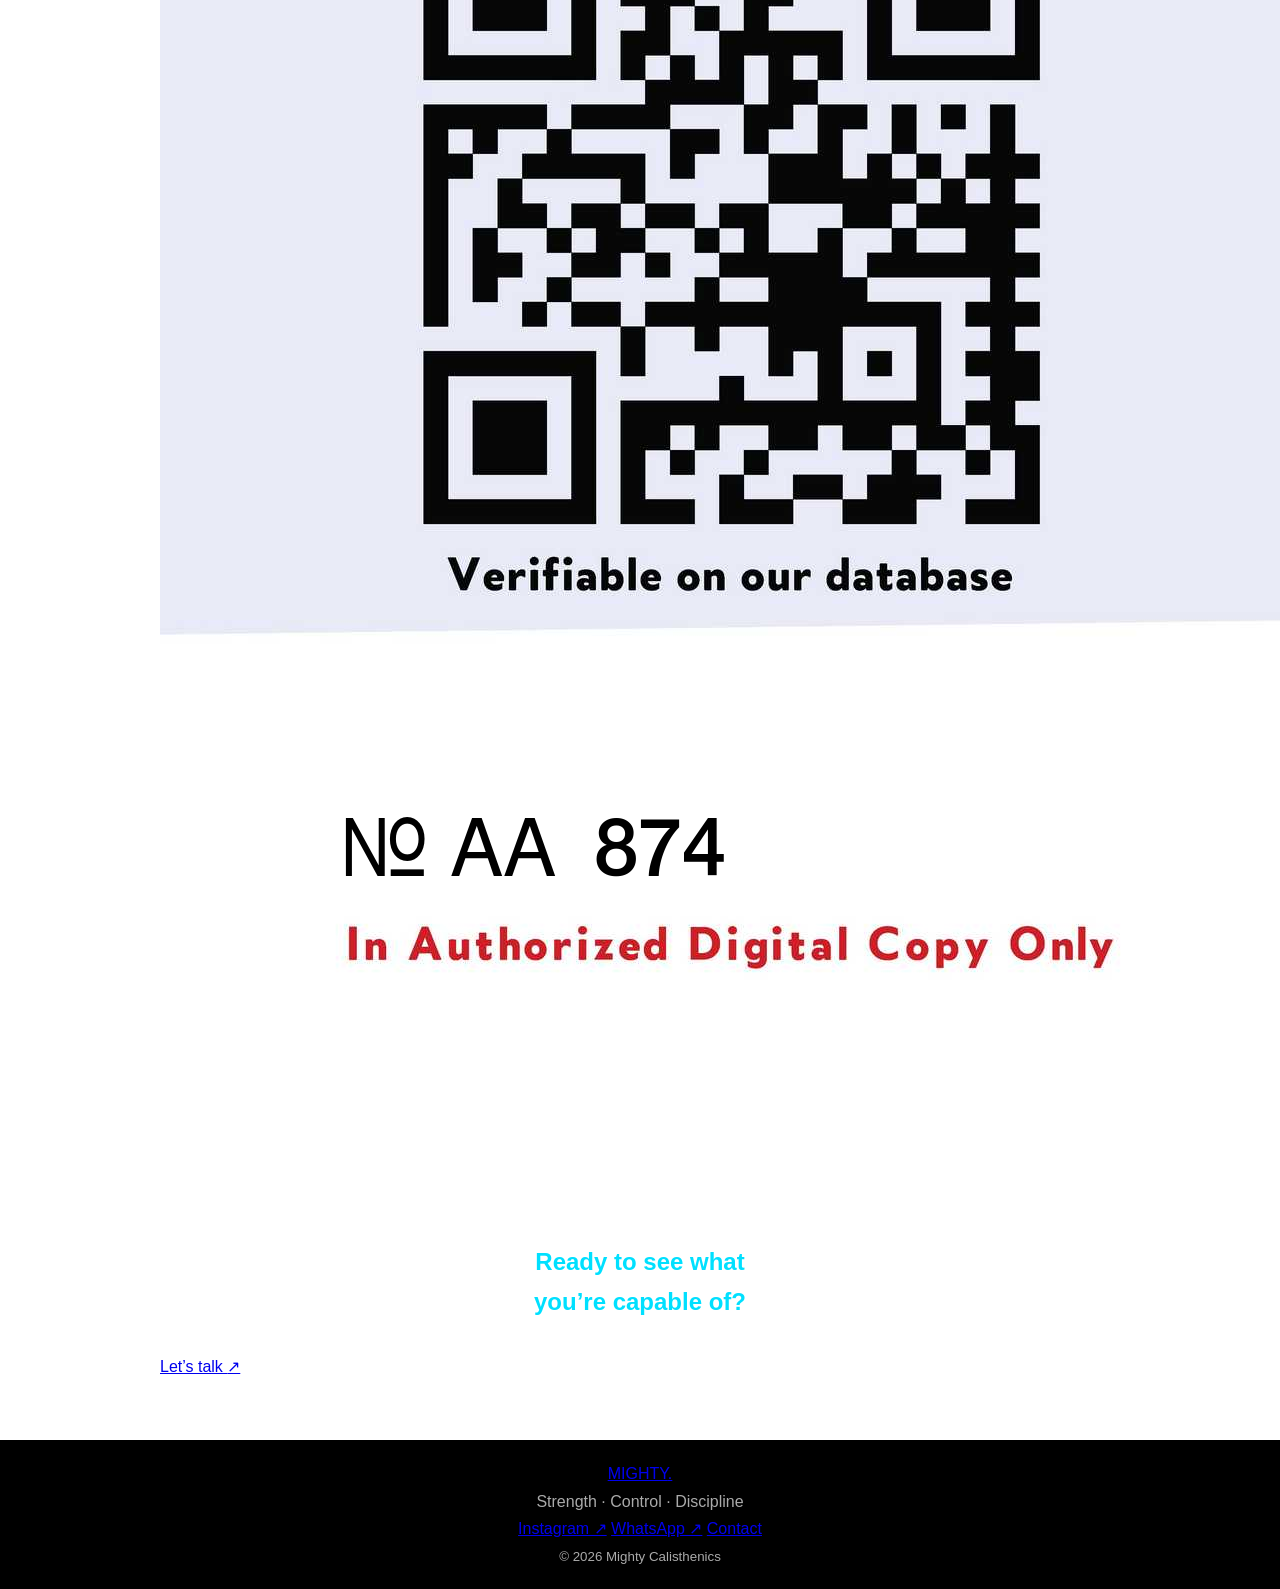
==== commit b3bbc88f: "Revise index.html for content and structure updates Updated the HTML structure and content for the M" ====
--- a/index.html
+++ b/index.html
@@ -3,144 +3,154 @@
 <head>
     <meta charset="UTF-8">
     <meta name="viewport" content="width=device-width, initial-scale=1.0">
-    <meta name="description" content="Mighty Calisthenics - Certified WSWCF Coach specializing in freestyle, statics, and bodyweight training. 1-on-1 and group online coaching programs.">
-    <meta name="theme-color" content="#00e0ff">
-    <title>Mighty Calisthenics Athlete & Coach</title>
+    <meta name="description" content="Build strength, control, and confidence with Mighty, a certified WSWCF calisthenics coach offering personalized online coaching.">
+    <meta name="theme-color" content="#101411">
+    <title>Mighty Calisthenics | Online Coaching</title>
     <link rel="stylesheet" href="style.css">
-   
-    <script async src="https://www.googletagmanager.com/gtag/js?id=G-XXXXXXX"></script>
-  <script>
-    window.dataLayer = window.dataLayer || [];
-    function gtag(){dataLayer.push(arguments);}
-    gtag('js', new Date());
-    gtag('config', 'G-XXXXXXX');
-  </script>
 </head>
 <body>
-    <nav class="navbar">
-  <a href="index.html">Home</a>
-  <a href="about.html" class="active">About</a>
-  <a href="contact.html">Contact</a>
-</nav>
-<main>
-<aside class="social-float" aria-label="Social media links">
-    <a href="https://wa.me/96170480942?text=Hi%20Mighty,%20I%20want%20to%20start%20training%20with%20you"
-       target="_blank" class="social-icon whatsapp" aria-label="WhatsApp">
-        <img src="Whatsapp-logo.png" alt="WhatsApp">
-    </a>
+    <header class="site-header">
+        <nav class="navbar" aria-label="Main navigation">
+            <a class="wordmark" href="index.html" aria-label="Mighty Calisthenics home">MIGHTY<span>.</span></a>
+            <div class="nav-links">
+                <a href="index.html" class="active" aria-current="page">Home</a>
+                <a href="about.html">About</a>
+                <a href="contact.html">Coaching</a>
+            </div>
+            <a class="nav-cta" href="contact.html">Train with me <span aria-hidden="true">↗</span></a>
+        </nav>
+    </header>
 
-    <a href="https://instagram.com/mighty_calis"
-       target="_blank" class="social-icon instagram" aria-label="Instagram">
-        <img src="Instagram-logo.png" alt="Instagram">
-    </a>
-</aside>
+    <main>
+        <section class="hero">
+            <div class="hero-copy">
+                <p class="eyebrow"><span class="status-dot"></span> CERTIFIED WSWCF COACH</p>
+                <h1>Build strength.<br><span>Own your movement.</span></h1>
+                <p class="hero-intro">Personalized calisthenics coaching for stronger skills, better control, and progress that lasts.</p>
+                <div class="hero-actions">
+                    <a class="button button-primary" href="contact.html">Explore coaching <span aria-hidden="true">↗</span></a>
+                    <a class="text-link" href="about.html">Get to know me <span aria-hidden="true">→</span></a>
+                </div>
+                <div class="hero-proof">
+                    <span>4+ years calisthenics</span>
+                    <span>9+ years martial arts</span>
+                    <span>Online coaching</span>
+                </div>
+            </div>
+            <div class="hero-visual">
+                <div class="photo-frame">
+                    <img src="WSWCF-Photo.jpeg" alt="Mighty, calisthenics coach and athlete" fetchpriority="high">
+                    <div class="photo-caption">
+                        <span class="caption-label">STRENGTH IN MOTION</span>
+                        <span class="caption-mark" aria-hidden="true">M.</span>
+                    </div>
+                </div>
+                <div class="orbit orbit-one" aria-hidden="true"></div>
+                <div class="orbit orbit-two" aria-hidden="true"></div>
+            </div>
+        </section>
 
-<header class="hero">
-    <img src="WSWCF-Photo.jpeg" alt="Mighty Calisthenics Coach" class="profile-img">
-    <h1>Mighty Calisthenics</h1>
-    <p>Strength • Control • Discipline</p>
-</header>
+        <section class="intro-section section-shell">
+            <div class="section-heading">
+                <p class="eyebrow">THE MIGHTY METHOD</p>
+                <h2>Training that moves<br>you forward.</h2>
+            </div>
+            <div class="intro-copy">
+                <p>I’m Mighty, a certified WSWCF coach specializing in freestyle and statics. I help beginners and athletes build the strength and technique to make challenging skills feel achievable.</p>
+                <p>Expect personal guidance, a plan that adapts as you improve, and coaching that takes progress seriously—without taking the fun out of training.</p>
+                <a class="text-link" href="about.html">More about my approach <span aria-hidden="true">→</span></a>
+            </div>
+        </section>
 
-<section class="about">
-    <h2>About Me</h2>
-    <p>
-        I am Mighty — <strong> Certified WSWCF Coach </strong> and <strong> NO </strong>, this isn’t another boring fitness page.
-    </p>
+        <section class="program-section section-shell">
+            <div class="section-topline">
+                <div>
+                    <p class="eyebrow">COACHING OPTIONS</p>
+                    <h2>Find your way to progress.</h2>
+                </div>
+                <a class="text-link desktop-link" href="contact.html">Let’s talk training <span aria-hidden="true">↗</span></a>
+            </div>
+            <div class="program-grid">
+                <article class="program-card">
+                    <span class="card-index">01 / PERSONAL</span>
+                    <h3>1-on-1 coaching</h3>
+                    <p>Individual guidance, form feedback, and a training plan built around your goals and current level.</p>
+                    <a href="contact.html" aria-label="Ask about one-on-one coaching">Ask about coaching <span aria-hidden="true">↗</span></a>
+                </article>
+                <article class="program-card">
+                    <span class="card-index">02 / TOGETHER</span>
+                    <h3>Group training</h3>
+                    <p>Build consistency alongside other athletes, with coaching and a shared push to keep improving.</p>
+                    <a href="contact.html" aria-label="Ask about group training">Ask about training <span aria-hidden="true">↗</span></a>
+                </article>
+                <article class="program-card program-card-accent">
+                    <span class="card-index">03 / ADAPTABLE</span>
+                    <h3>Weekly programs</h3>
+                    <p>Regular check-ins make it easier to adjust your training, stay accountable, and track progress.</p>
+                    <a href="contact.html" aria-label="Ask about weekly programs">Find your program <span aria-hidden="true">↗</span></a>
+                </article>
+            </div>
+        </section>
 
-    <p>
-        I specialize in <strong>freestyle and statics</strong>, where strength looks impressive
-        and feels even better. From clean holds to powerful combos, I help you move like
-        an athlete — not just lift like one.
-    </p>
+        <section class="gallery-section section-shell">
+            <div class="section-topline">
+                <div>
+                    <p class="eyebrow">PRACTICE IN ACTION</p>
+                    <h2>Strength is a skill.</h2>
+                </div>
+                <p class="section-note">Freestyle, statics, and the work behind every rep.</p>
+            </div>
+            <div class="gallery-grid">
+                <figure class="gallery-item">
+                    <video playsinline controls preload="metadata" aria-label="Human flag demonstration">
+                        <source src="Human-Flaggif.mp4" type="video/mp4">
+                        Your browser does not support the video tag.
+                    </video>
+                    <figcaption>Human flag <span>Control &amp; strength</span></figcaption>
+                </figure>
+                <figure class="gallery-item">
+                    <video playsinline controls preload="metadata" aria-label="Kids training session">
+                        <source src="Kids-traninggif.mp4" type="video/mp4">
+                        Your browser does not support the video tag.
+                    </video>
+                    <figcaption>Group training <span>Learning together</span></figcaption>
+                </figure>
+                <figure class="gallery-item">
+                    <video playsinline controls preload="metadata" aria-label="Shrimp hold 540 rotation demonstration">
+                        <source src="Shrimp-540gif.mp4" type="video/mp4">
+                        Your browser does not support the video tag.
+                    </video>
+                    <figcaption>Freestyle <span>Power in motion</span></figcaption>
+                </figure>
+            </div>
+        </section>
 
-    <p>
-        With <strong>4 years of calisthenics and 9 years of martial arts experience</strong>, I bring discipline, focus,
-        and mental strength into every session — but the vibe stays fun, relaxed,
-        and motivating.
-    </p>
+        <section class="credential-section section-shell">
+            <div class="credential-copy">
+                <p class="eyebrow">CREDENTIALS THAT COUNT</p>
+                <h2>Certified to coach.<br>Committed to your progress.</h2>
+                <p>My WSWCF coaching certification reflects a commitment to teaching calisthenics with knowledge, care, and a focus on sound movement.</p>
+                <a class="text-link" href="about.html">About my background <span aria-hidden="true">→</span></a>
+            </div>
+            <img class="certificate-preview" src="WSWCF-DIPLOMA.png" alt="WSWCF Calisthenics Coach Certification diploma" loading="lazy">
+        </section>
 
-    <p>
-        I coach athletes / beginners online through <strong>1-on-1 and group training</strong>,
-        with <strong>weekly programs that evolve as you improve</strong>.
-        No copy-paste plans. No guessing. Just real progress.
-    </p>
+        <section class="closing-cta">
+            <p class="eyebrow">YOUR NEXT REP STARTS HERE</p>
+            <h2>Ready to see what<br>you’re capable of?</h2>
+            <a class="button button-dark" href="contact.html">Let’s talk <span aria-hidden="true">↗</span></a>
+        </section>
+    </main>
 
-    <p class="quote">
-        If you’re ready to surprise yourself, let’s train.
-    </p>
-</section>
-
-
-<section class="certificate">
-    <h2>My Certification</h2>
-    <img src="WSWCF-DIPLOMA.png" alt="WSWCF Calisthenics Coach Certification Diploma">
-</section>
-
-<section class="gallery">
-    <h2>Training Gallery</h2>
-    <div class="gallery-grid">
-        <video autoplay loop muted playsinline class="gif-video" title="Human Flag demonstration">
-    <source src="Human-Flaggif.mp4" type="video/mp4">
-    Your browser does not support the video tag.
-</video>
-
-        <video autoplay loop muted playsinline class="gif-video" title="Kids training session">
-    <source src="Kids-traninggif.mp4" type="video/mp4">
-    Your browser does not support the video tag.
-</video>
-
-        <video autoplay loop muted playsinline class="gif-video" title="Shrimp hold 540 rotation">
-    <source src="Shrimp-540gif.mp4" type="video/mp4">
-    Your browser does not support the video tag.
-</video>
-
-    </div>
-</section>
-
-<section class="training">
-    <h2>Online Training Programs</h2>
-
-    <div class="training-box">
-        <h3>1-on-1 Online Coaching</h3>
-        <p>
-            Personalized training, form correction, and direct communication.
-            This is the fastest way to improve strength, skills, and confidence.
-        </p>
-    </div>
-
-    <div class="training-box">
-        <h3>Group Online Training</h3>
-        <p>
-            Train with motivated athletes, stay consistent, and push your limits together.
-        </p>
-    </div>
-
-    <div class="training-box highlight">
-        <h3>Weekly vs Monthly Programs</h3>
-        <p>
-            <strong>Weekly programs</strong> allow constant adjustments, faster feedback,
-            and better progress tracking — making them more effective than fixed monthly plans.
-        </p>
-        <p>
-           <strong>Monthly programs</strong> are available, but weekly coaching delivers results faster.
-        </p>
-    </div>
-
-    <p class="cta">
-        “If you’re serious about real progress, this is where it starts.”
-    </p>
-</section>
-
-<section class="contact">
-    <h2>Contact Me</h2>
-    <p>📞 Phone: <strong>+961 70 480 942</strong></p>
-    <p>📧 Email: <strong>mohamadalmohtar17@gmail.com</strong></p>
-</section>
-
-</main>
-<footer>
-    <p>© 2026 Mighty Calisthenics</p>
-</footer>
-
+    <footer class="site-footer">
+        <a class="wordmark" href="index.html">MIGHTY<span>.</span></a>
+        <p>Strength · Control · Discipline</p>
+        <div class="footer-links">
+            <a href="https://instagram.com/mighty_calis" target="_blank" rel="noopener noreferrer">Instagram ↗</a>
+            <a href="https://wa.me/96170480942?text=Hi%20Mighty,%20I%20want%20to%20start%20training%20with%20you" target="_blank" rel="noopener noreferrer">WhatsApp ↗</a>
+            <a href="contact.html">Contact</a>
+        </div>
+        <small>© 2026 Mighty Calisthenics</small>
+    </footer>
 </body>
 </html>
--- a/style.css
+++ b/style.css
@@ -1,9 +1,11 @@
 * {
     margin: 0;
     padding: 0;
-    width: 100%;
     box-sizing: border-box;
     font-family: 'Segoe UI', -apple-system, BlinkMacSystemFont, sans-serif;
+}
+main {
+    width: 100%;
 }
 
 html {
@@ -18,12 +20,34 @@
     min-height: 100vh;
 }
 
+/* NAVBAR */
+.navbar {
+    display: flex;
+    justify-content: center;
+    gap: 20px;
+    padding: 15px;
+    background: rgba(0,0,0,0.5);
+}
+
+.navbar a {
+    color: white;
+    text-decoration: none;
+    font-weight: bold;
+}
+
+.navbar .active {
+    color: #00e0ff;
+}
+
 /* HERO */
 .hero {
+     max-width: 900px;
+    margin: 0 auto;
     text-align: center;
     padding: 60px 20px;
     animation: fadeDown 1.2s ease;
 }
+
 .main-cta {
     display: inline-block;
     margin-top: 20px;
@@ -80,13 +104,16 @@
 }
 
 .social-icon {
-    width: 55px;
-    height: 55px;
+    width: 50px;
+    height: 50px;
     border-radius: 50%;
-    display: flex;
-    align-items: center;
-    justify-content: center;
-    transition: transform 0.3s ease, box-shadow 0.3s ease;
+    overflow: hidden;
+}
+
+.social-icon img {
+    width: 100%;
+    height: 100%;
+    object-fit: contain;
 }
 
 .social-icon:hover {
@@ -97,11 +124,13 @@
 /* WhatsApp */
 .social-icon.whatsapp {
     background: transparent;
+     transform: scale(0.85);
 }
 
 /* Instagram */
 .social-icon.instagram {
     background: transparent;
+     transform: scale(1);
 }
 .social-icon::after {
     content: attr(aria-label);
@@ -123,7 +152,9 @@
 
 /* SECTIONS */
 section {
-    padding: 60px clamp(20px, 8vw, 15%);
+    max-width: 1000px;
+    margin: 0 auto;
+    padding: 60px 20px;
     animation: fadeUp 1.2s ease;
 }
 
@@ -159,9 +190,10 @@
 
 /* CERTIFICATE */
 .certificate img {
+     width: 100%;
+    max-width: 450px;
     display: block;
-    margin: auto;
-    max-width: 450px;
+    margin: 0 auto;
     border-radius: 10px;
     box-shadow: 0 0 20px rgba(0,224,255,0.6);
 }
@@ -251,10 +283,20 @@
         grid-template-columns: 1fr;
     }
 
-    .social-icon {
-        width: 55px;
-        height: 55px;
-    }
+    .social-float {
+    position: fixed;
+    bottom: 20px;
+    right: 20px;
+    display: flex;
+    flex-direction: column;
+    gap: 10px;
+    z-index: 999;
+}
+
+.social-icon {
+    background: rgba(0,0,0,0.3);
+    backdrop-filter: blur(6px);
+}
 
     .hero h1 {
         font-size: 2rem;
@@ -263,11 +305,6 @@
     .profile-img {
         width: 100px;
         height: 100px;
-    }
-
-    .social-float {
-        bottom: 10px;
-        right: 10px;
     }
 }
 
